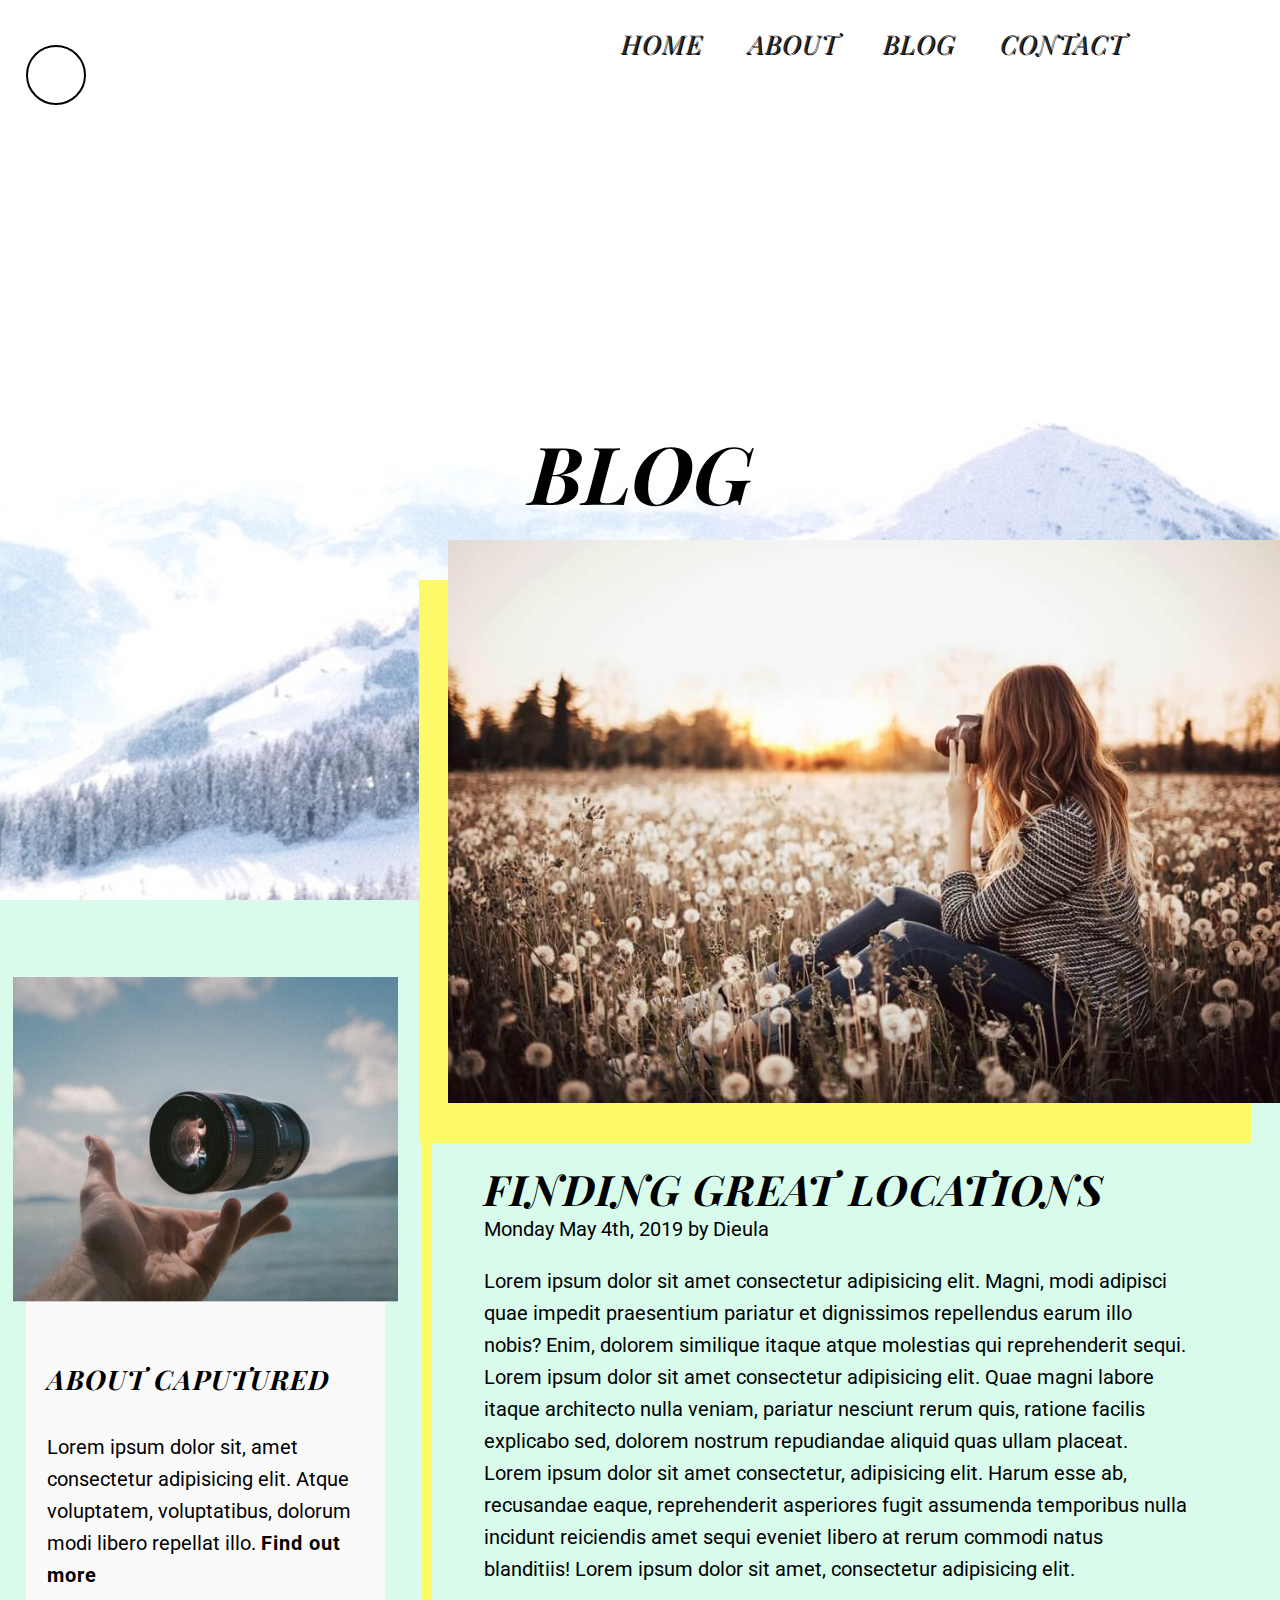
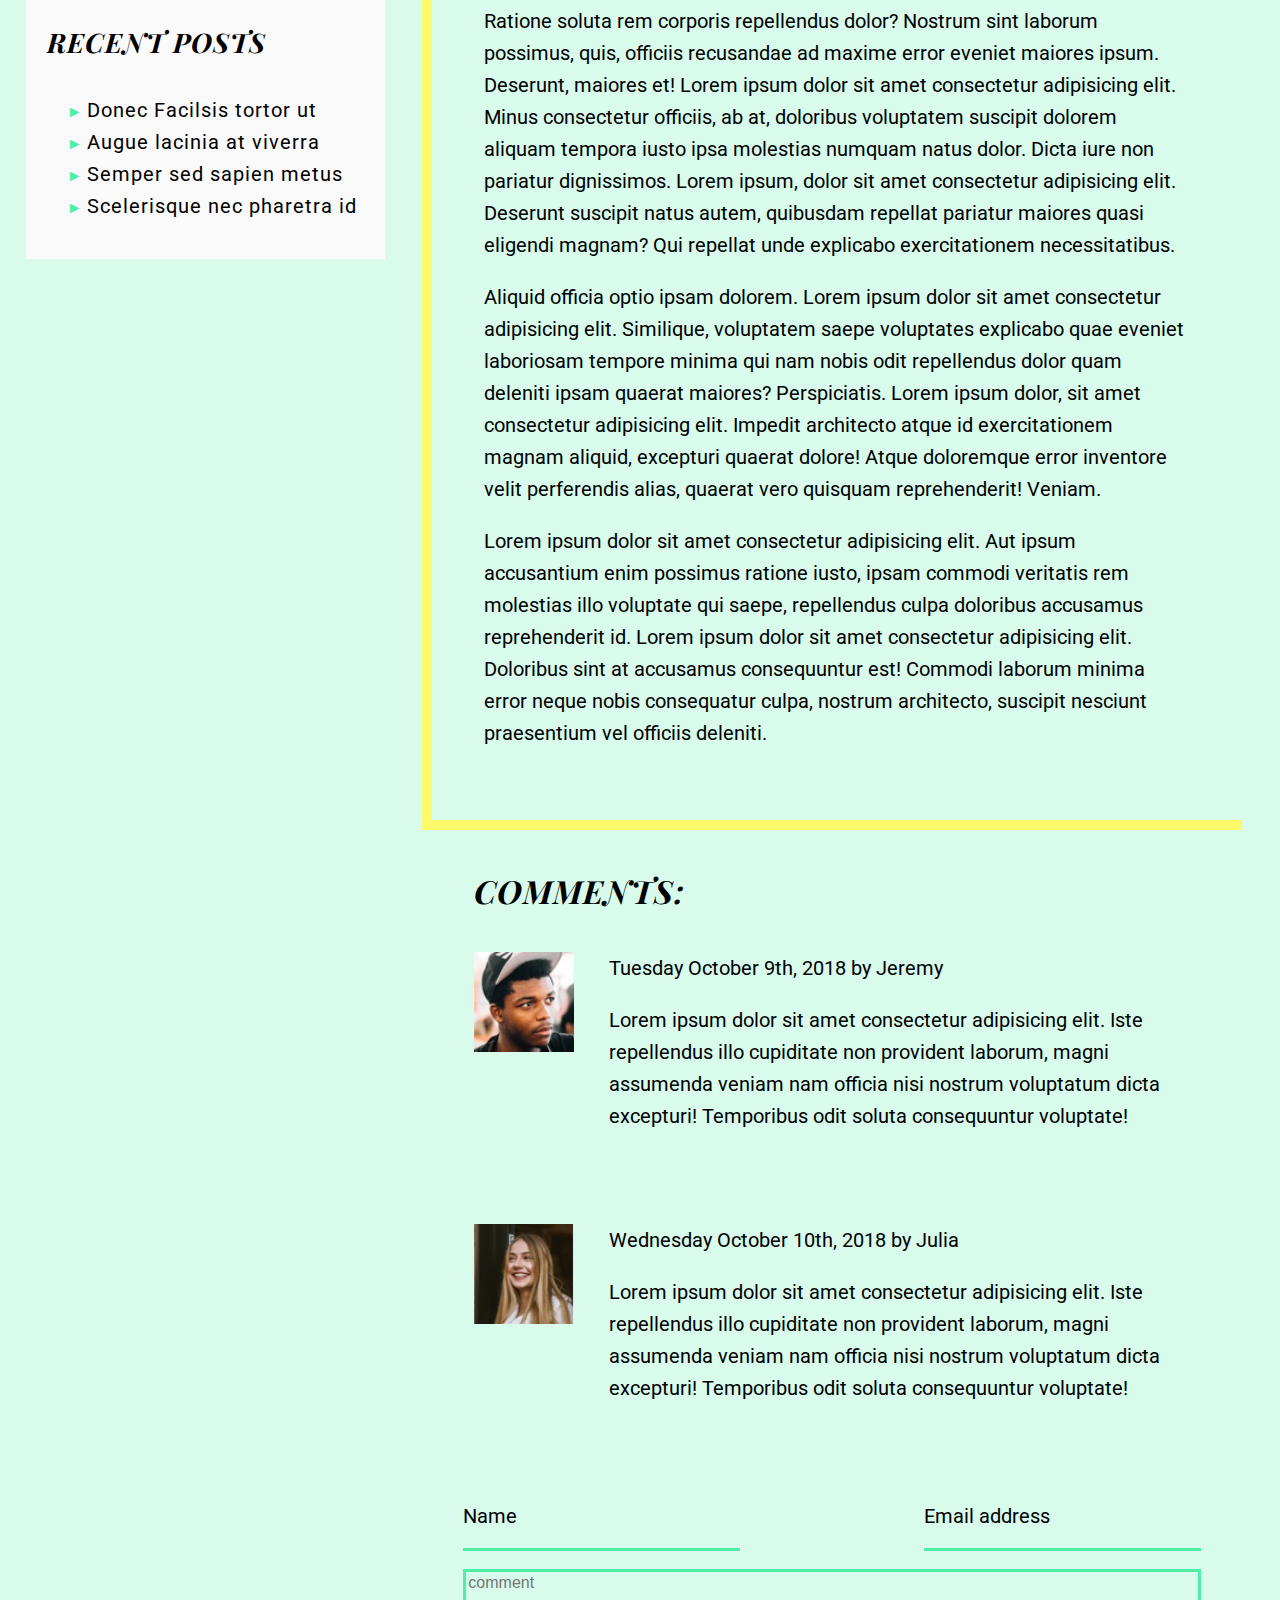
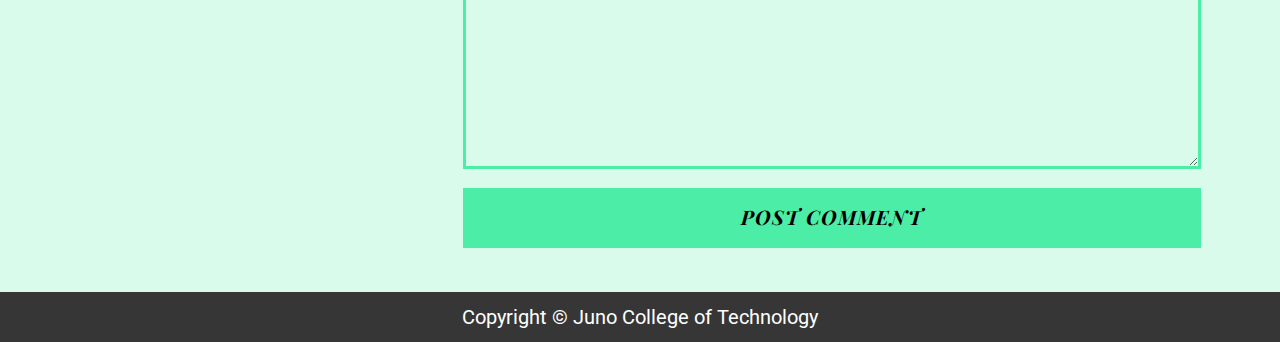
==== blog.html @ 948b1ef4 "inital" ====
<!DOCTYPE html>
<html lang="en">

<head>
    <meta charset="UTF-8">
    <meta name="viewport" content="width=device-width, initial-scale=1.0">
    <meta http-equiv="X-UA-Compatible" content="ie=edge">
    <title>Captured Blog</title>
    <link rel="preconnect" href="https://fonts.googleapis.com">
    <link rel="preconnect" href="https://fonts.gstatic.com" crossorigin>
    <link href="https://fonts.googleapis.com/css2?family=Playfair+Display:ital,wght@1,700&family=Roboto&display=swap" rel="stylesheet">
    <link rel="stylesheet" href="https://cdnjs.cloudflare.com/ajax/libs/font-awesome/4.7.0/css/font-awesome.min.css">
    <link rel="stylesheet" href="styles/style.css">

</head>
<body>
    <header>
        <div class = "blogBackground">
        <!--Start of Top of Site Section-->
            <div class="upperWebsite">          
                <nav id="headNav">
                    <!--Start of Site Nav Section-->
                    <ul class="main-menu">
                        <li><a href="index.html">Home</a></li>
                        <li><a href="about.html">About</a></li>
                        <li><a href="blog.html">Blog</a></li>
                        <li><a href="contact.html">Contact</a></li>
                        <span><button class = "darkModeOn" id = "darkModeOn" onclick="caputuredBlog();"></button></span>
                    </ul>
                    
                    <div class="dropdown">
                        <a>MENU</a>
                        <div class="dropdown-content">
                            <ul class="dropdown-content">
                                <li><a href="blog.html">Blog</a></li>
                                <li><a href="index.html">Home</a></li>
                                <li><a href="about.html">About</a></li>
                                <li><a href="contact.html">Contact</a></li>
                            </ul>
                        </div>
                    </div>
                </nav>
                <!--End of Site Nav Section-->
            </div>
            <!--Site Home Title--><div class = "webpageHeadingContainer1" id = "webpageHeadingContainer1"><h2>Blog</h2></div>
            <!--Additionial Capture Blog Heading Image--><div class = "header-Image3"><img src="./assets/blog-post-image.jpg" alt="Girl sitting a field of dandiloins taking a picture at sunset"></div>   
        </div>
    </header>
    <main>
        <div class = "main-content-wrapper">
            <section class = "blog-content">
                <aside>
                    <div class = "aside-wrapper" id = "asideBlog">
                        <img src="./assets/side-blog-image.jpg" alt = "Camera lens being thrown up in a hand/bckground a large body of water is seen">
                        <div class = "sidemenu-class" id = "sideMenu">
                            <div class = "about-caputured">
                                <h4>About Caputured</h4>
                                <p>Lorem ipsum dolor sit, amet consectetur adipisicing elit. Atque voluptatem, voluptatibus, dolorum modi libero repellat illo. <a href=""><b>Find out more</b></a>
                                </p>
                            </div>
                            <div class = "recent-posts">
                                <h4>Recent Posts</h4> 
                                <ul>
                                    <li><a id = "recentPosts" href="">Donec Facilsis tortor ut</a></li>
                                    <li><a id = "recentPosts2" href="">Augue lacinia at viverra</a></li>
                                    <li><a id = "recentPosts3" href="">Semper sed sapien metus</a></li>
                                    <li><a id = "recentPosts4" href="">Scelerisque nec pharetra id</a></li>
                                </ul>
                            </div>
                        </div>
                    </div>
                </aside>
              
            </section>
            <section class = "main-blog-content">
                
                <div class = "main-blog-content-container">
                    <div class = "content-head-img"><img src="./assets/blog-post-image.jpg"></div>
                    <div class ="main-contenttitle">
                        <h3>Finding Great Locations</h3>
                        <p class = "datepostedauthor">
                            Monday May 4th, 2019 by Dieula
                        </p>
                    </div>
                    <p class = "blogpara">
                        <p>
                            Lorem ipsum dolor sit amet consectetur adipisicing elit. Magni, modi adipisci quae impedit praesentium pariatur et dignissimos repellendus earum illo nobis? Enim, dolorem similique itaque atque molestias qui reprehenderit sequi. Lorem ipsum dolor sit amet consectetur adipisicing elit. Quae magni labore itaque architecto nulla veniam, pariatur nesciunt rerum quis, ratione facilis explicabo sed, dolorem nostrum repudiandae aliquid quas ullam placeat. Lorem ipsum dolor sit amet consectetur, adipisicing elit. Harum esse ab, recusandae eaque, reprehenderit asperiores fugit assumenda temporibus nulla incidunt reiciendis amet sequi eveniet libero at rerum commodi natus blanditiis! Lorem ipsum dolor sit amet, consectetur adipisicing elit. 
                        </p>
                        
                        <p>
                            Ratione soluta rem corporis repellendus dolor? Nostrum sint laborum possimus, quis, officiis recusandae ad maxime error eveniet maiores ipsum. Deserunt, maiores et! Lorem ipsum dolor sit amet consectetur adipisicing elit. Minus consectetur officiis, ab at, doloribus voluptatem suscipit dolorem aliquam tempora iusto ipsa molestias numquam natus dolor. Dicta iure non pariatur dignissimos. Lorem ipsum, dolor sit amet consectetur adipisicing elit. Deserunt suscipit natus autem, quibusdam repellat pariatur maiores quasi eligendi magnam? Qui repellat unde explicabo exercitationem necessitatibus. 
                        </p>
                        
                        <p>
                            Aliquid officia optio ipsam dolorem. Lorem ipsum dolor sit amet consectetur adipisicing elit. Similique, voluptatem saepe voluptates explicabo quae eveniet laboriosam tempore minima qui nam nobis odit repellendus dolor quam deleniti ipsam quaerat maiores? Perspiciatis. Lorem ipsum dolor, sit amet consectetur adipisicing elit. Impedit architecto atque id exercitationem magnam aliquid, excepturi quaerat dolore! Atque doloremque error inventore velit perferendis alias, quaerat vero quisquam reprehenderit! Veniam. 
                        </p>
                       
                        <p>
                            Lorem ipsum dolor sit amet consectetur adipisicing elit. Aut ipsum accusantium enim possimus ratione iusto, ipsam commodi veritatis rem molestias illo voluptate qui saepe, repellendus culpa doloribus accusamus reprehenderit id. Lorem ipsum dolor sit amet consectetur adipisicing elit. Doloribus sint at accusamus consequuntur est! Commodi laborum minima error neque nobis consequatur culpa, nostrum architecto, suscipit nesciunt praesentium vel officiis deleniti.
                        </p> 
                    </p>
                </div>
                <div class = "comments">
                    <div class = "main-comments-content-container">
                        <h4>comments:</h4>
                        <div class = "comment1">
                            <img src="./assets/comment-1.jpg" alt="Close up shot of a man's face">
                            <div class = "UserComments">
                                <p class = "date">Tuesday October 9th, 2018 by Jeremy</p>
                                <p class = "Usercomment">Lorem ipsum dolor sit amet consectetur adipisicing elit. Iste repellendus illo cupiditate non provident laborum, magni assumenda veniam nam officia nisi nostrum voluptatum dicta excepturi! Temporibus odit soluta consequuntur voluptate!</p>
                            </div>
                        </div>
                        <div class = "comment1">
                            <img src="./assets/comment-2.jpg" alt="Close up shot of a woman's face">
                            <div class = "UserComments">
                                <p class = "date">Wednesday October 10th, 2018 by Julia</p>
                                <p class = "Usercomment">Lorem ipsum dolor sit amet consectetur adipisicing elit. Iste repellendus illo cupiditate non provident laborum, magni assumenda veniam nam officia nisi nostrum voluptatum dicta excepturi! Temporibus odit soluta consequuntur voluptate!</p>
                            </div>  
                        </div>
                    </div>
                </div>
                <form id = "blogPostForm">
                    <div class = "topform">
                        <div class = "formname">
                            <label for="name">Name</label>
                            <input type="text" id="name" name="name" placeholder="">
                        </div>
                        <div class = "formemail">
                            <label for="email">Email address</label>
                            <input type="text" id="email" name="email" placeholder="">
                        </div>
                    </div>
                    <div class = "formcomment">
                        <label for="comment"></label>
                        <textarea id="comment" name="subject" placeholder="comment" style="height:200px"></textarea>
                    </div>
                    <div class = "postcomment">
                        <input type="submit" id = "submit" value="Post Comment">
                    </div>   
                </form>
            </section>   
        </div>
    </main>
    <footer>
        <div class = "credits">
            <p class = "creditsp">Copyright &copy; Juno College of Technology</p>
        </div>
    </footer>
<script src="https://ajax.googleapis.com/ajax/libs/jquery/3.6.0/jquery.min.js"></script>
<script src="appScript.js"></script>
</body>

</html>
---- styles/style.css ----
@charset "UTF-8";
/*Setup CSS - Normalize Begins*/
html {
  line-height: 1.15;
  -ms-text-size-adjust: 100%;
  -webkit-text-size-adjust: 100%;
}

body {
  margin: 0;
}

article,
aside,
footer,
header,
nav,
section {
  display: block;
}

h1 {
  font-size: 2em;
  margin: 0.67em 0;
}

figcaption,
figure,
main {
  display: block;
}

figure {
  margin: 1em 40px;
}

hr {
  -webkit-box-sizing: content-box;
          box-sizing: content-box;
  height: 0;
  overflow: visible;
}

pre {
  font-family: monospace, monospace;
  font-size: 1em;
}

a {
  background-color: transparent;
  -webkit-text-decoration-skip: objects;
}

abbr[title] {
  border-bottom: none;
  text-decoration: underline;
  -webkit-text-decoration: underline dotted;
          text-decoration: underline dotted;
}

b,
strong {
  font-weight: inherit;
}

b,
strong {
  font-weight: bolder;
}

code,
kbd,
samp {
  font-family: monospace, monospace;
  font-size: 1em;
}

dfn {
  font-style: italic;
}

mark {
  background-color: #ff0;
  color: #000;
}

small {
  font-size: 80%;
}

sub,
sup {
  font-size: 75%;
  line-height: 0;
  position: relative;
  vertical-align: baseline;
}

sub {
  bottom: -0.25em;
}

sup {
  top: -0.5em;
}

audio,
video {
  display: inline-block;
}

audio:not([controls]) {
  display: none;
  height: 0;
}

img {
  border-style: none;
}

svg:not(:root) {
  overflow: hidden;
}

button,
input,
optgroup,
select,
textarea {
  font-family: sans-serif;
  font-size: 100%;
  line-height: 1.15;
  margin: 0;
}

button,
input {
  overflow: visible;
}

button,
select {
  text-transform: none;
}

button,
html [type=button],
[type=reset],
[type=submit] {
  -webkit-appearance: button;
}

button::-moz-focus-inner,
[type=button]::-moz-focus-inner,
[type=reset]::-moz-focus-inner,
[type=submit]::-moz-focus-inner {
  border-style: none;
  padding: 0;
}

button:-moz-focusring,
[type=button]:-moz-focusring,
[type=reset]:-moz-focusring,
[type=submit]:-moz-focusring {
  outline: 1px dotted ButtonText;
}

fieldset {
  padding: 0.35em 0.75em 0.625em;
}

legend {
  -webkit-box-sizing: border-box;
          box-sizing: border-box;
  color: inherit;
  display: table;
  max-width: 100%;
  padding: 0;
  white-space: normal;
}

progress {
  display: inline-block;
  vertical-align: baseline;
}

textarea {
  overflow: auto;
}

[type=checkbox],
[type=radio] {
  -webkit-box-sizing: border-box;
          box-sizing: border-box;
  padding: 0;
}

[type=number]::-webkit-inner-spin-button,
[type=number]::-webkit-outer-spin-button {
  height: auto;
}

[type=search] {
  -webkit-appearance: textfield;
  outline-offset: -2px;
}

[type=search]::-webkit-search-cancel-button,
[type=search]::-webkit-search-decoration {
  -webkit-appearance: none;
}

::-webkit-file-upload-button {
  -webkit-appearance: button;
  font: inherit;
}

details,
menu {
  display: block;
}

summary {
  display: list-item;
}

canvas {
  display: inline-block;
}

template {
  display: none;
}

[hidden] {
  display: none;
}

.clearfix:after {
  visibility: hidden;
  display: block;
  font-size: 0;
  content: "";
  clear: both;
  height: 0;
}

html {
  -webkit-box-sizing: border-box;
  box-sizing: border-box;
}

*,
*:before,
*:after {
  -webkit-box-sizing: inherit;
          box-sizing: inherit;
}

.sr-only {
  position: absolute;
  width: 1px;
  height: 1px;
  margin: -1px;
  border: 0;
  padding: 0;
  white-space: nowrap;
  -webkit-clip-path: inset(100%);
          clip-path: inset(100%);
  clip: rect(0 0 0 0);
  overflow: hidden;
}

/*Setup CSS - Normalize Ends*/
/*Style Guide Content Measurements Begin */
html,
body {
  max-width: 100%;
  overflow-x: hidden;
  color: black;
  background-color: #d8fbec;
  display: -webkit-box;
  display: -ms-flexbox;
  display: flex;
  -webkit-box-orient: vertical;
  -webkit-box-direction: normal;
      -ms-flex-direction: column;
          flex-direction: column;
  -webkit-box-align: center;
      -ms-flex-align: center;
          align-items: center;
  position: relative;
}

h1 {
  font-family: Playfair Display, Arial, Helvetica, sans-serif;
  font-size: 138px;
  font-weight: bold;
  font-style: italic;
  text-transform: uppercase;
  z-index: 999;
}

h2 {
  font-family: Playfair Display, Arial, Helvetica, sans-serif;
  font-size: 80px;
  line-height: 92px;
  font-weight: bold;
  font-style: italic;
  text-transform: uppercase;
  z-index: 900;
}

h3 {
  font-family: Playfair Display, Arial, Helvetica, sans-serif;
  font-size: 42px;
  letter-spacing: 1px;
  font-weight: bold;
  font-style: italic;
  text-transform: uppercase;
}

h4 {
  font-family: Playfair Display, Arial, Helvetica, sans-serif;
  font-size: 32px;
  font-weight: bold;
  font-style: italic;
  text-transform: uppercase;
  letter-spacing: 1px;
}

p {
  font-family: Roboto, Arial, Helvetica, sans-serif;
  font-size: 20px;
  line-height: 32px;
}

h4:hover,
h3:hover {
  color: whitesmoke;
}

button {
  font-family: Playfair Display, Arial, Helvetica, sans-serif;
  font-size: 20px;
  background-color: #4ceea7;
  letter-spacing: 1px;
  line-height: 29px;
  cursor: pointer;
  -ms-flex-line-pack: center;
      align-content: center;
  border: none;
  font-weight: bold;
  font-style: italic;
  text-transform: uppercase;
}

button:hover {
  background-color: gold;
  -webkit-transform: scale(1.15);
          transform: scale(1.15);
  border: solid black 5px;
  -webkit-transition: all 0.3s ease;
  transition: all 0.3s ease;
  height: 65px;
}

.findOutMoreButton {
  width: 250px;
  height: 60px;
  margin-top: 2%;
}

.readMoreButton {
  width: 200px;
  height: 60px;
  margin-top: 2%;
}

a {
  font-family: Playfair Display;
  font-size: 20px;
  text-decoration: none;
  color: #2c2c2c;
}

.credits {
  background-color: #363636;
  -webkit-box-pack: center;
      -ms-flex-pack: center;
          justify-content: center;
  -webkit-box-align: center;
      -ms-flex-align: center;
          align-items: center;
  font-family: Arial, Helvetica, sans-serif;
  width: 100%;
  height: 50px;
  margin-top: 5%;
  display: -webkit-box;
  display: -ms-flexbox;
  display: flex;
}

.creditsp {
  color: white;
  margin: 0;
}

.webpageHeadingContainer {
  width: 100%;
  display: -webkit-box;
  display: -ms-flexbox;
  display: flex;
  -webkit-box-pack: center;
      -ms-flex-pack: center;
          justify-content: center;
  margin-top: 52vh;
}

.webpageHeadingContainer1 {
  width: 100%;
  display: -webkit-box;
  display: -ms-flexbox;
  display: flex;
  -webkit-box-pack: center;
      -ms-flex-pack: center;
          justify-content: center;
  position: absolute;
  top: 40%;
}

footer {
  width: 100%;
  position: absolute;
  bottom: 0;
}

.main {
  overflow-y: hidden;
  overflow-x: hidden;
}

/*Style Guide Content Measurements End */
.upperWebsite {
  width: 100%;
  display: -webkit-box;
  display: -ms-flexbox;
  display: flex;
  -webkit-box-pack: end;
      -ms-flex-pack: end;
          justify-content: flex-end;
}

nav {
  margin-top: 1%;
  width: 50%;
  margin-right: 5%;
}

#headNav ul {
  list-style-type: none;
  -webkit-box-pack: space-evenly;
      -ms-flex-pack: space-evenly;
          justify-content: space-evenly;
  -webkit-box-orient: horizontal;
  -webkit-box-direction: normal;
      -ms-flex-direction: row;
          flex-direction: row;
  display: -webkit-box;
  display: -ms-flexbox;
  display: flex;
  padding: 0 0;
}

#headNav li a {
  letter-spacing: 1px;
  text-decoration: none;
  text-transform: uppercase;
  text-shadow: black 1px 1px;
  font-style: italic;
  font-size: 26px;
  -webkit-transition: all 0.15s ease-in-out;
  transition: all 0.15s ease-in-out;
}

#headNav li a:hover {
  color: gray;
}

.dropdown {
  display: none;
}

.dropdown-content {
  visibility: hidden;
  position: absolute;
  display: -webkit-box;
  display: -ms-flexbox;
  display: flex;
  -webkit-box-orient: vertical;
  -webkit-box-direction: normal;
      -ms-flex-direction: column;
          flex-direction: column;
  height: 20vh;
  right: 0;
  width: 20vw;
  top: 2vh;
}

.dropdown ul li {
  display: -webkit-box;
  display: -ms-flexbox;
  display: flex;
  -webkit-box-pack: end;
      -ms-flex-pack: end;
          justify-content: flex-end;
}

@media only screen and (max-width: 900px) {
  #headNav .main-menu {
    display: none;
  }

  #headNav {
    -webkit-box-pack: center;
        -ms-flex-pack: center;
            justify-content: center;
    -ms-flex-line-pack: center;
        align-content: center;
    text-align: center;
    width: -webkit-fit-content;
    width: -moz-fit-content;
    width: fit-content;
    width: moz-fit-content;
    height: 100%;
    position: relative;
    padding-top: 0;
  }

  #headNav a {
    font-size: 32px;
    font-family: Playfair Display;
    display: -webkit-box;
    display: -ms-flexbox;
    display: flex;
    -ms-flex-item-align: center;
        align-self: center;
    -ms-flex-line-pack: center;
        align-content: center;
    margin-right: 5%;
  }

  .dropdown {
    display: inline-block;
    -webkit-box-pack: end;
        -ms-flex-pack: end;
            justify-content: flex-end;
    cursor: pointer;
  }

  .dropdown ul {
    visibility: hidden;
    display: -webkit-box;
    display: -ms-flexbox;
    display: flex;
    -webkit-box-orient: vertical;
    -webkit-box-direction: normal;
        -ms-flex-direction: column;
            flex-direction: column;
  }

  #headNav ul {
    visibility: hidden;
    display: -webkit-box;
    display: -ms-flexbox;
    display: flex;
    -webkit-box-orient: vertical;
    -webkit-box-direction: normal;
        -ms-flex-direction: column;
            flex-direction: column;
  }

  #headNav:hover .dropdown-content {
    display: -webkit-box;
    display: -ms-flexbox;
    display: flex;
    visibility: visible;
    -webkit-box-orient: vertical;
    -webkit-box-direction: normal;
        -ms-flex-direction: column;
            flex-direction: column;
    cursor: pointer;
  }
}
header {
  height: 100vh;
  width: 100vw;
  position: relative;
}

.homeBackground {
  width: 100%;
  height: 100%;
  background-image: url("../assets/header-image.jpg");
  background-position: center;
  background-repeat: no-repeat;
  background-size: cover;
  -webkit-background-size: cover;
  -moz-background-size: cover;
  -o-background-size: cover;
  position: absolute;
  left: 0;
  right: 0;
  top: 0;
  bottom: 0;
}

.blogBackground {
  width: 100%;
  height: 100%;
  background-image: url("../assets/blog-header.jpg");
  background-position: center;
  background-repeat: no-repeat;
  background-size: cover;
  -webkit-background-size: cover;
  -moz-background-size: cover;
  -o-background-size: cover;
  position: absolute;
  left: 0;
  right: 0;
  top: 0;
  bottom: 0;
}

.contactBackground {
  width: 100%;
  height: 100%;
  background-image: url("../assets/contact-header.jpg");
  background-position: center;
  background-repeat: no-repeat;
  background-size: cover;
  -webkit-background-size: cover;
  -moz-background-size: cover;
  -o-background-size: cover;
  position: absolute;
  left: 0;
  right: 0;
  top: 0;
  bottom: 0;
}

.header-Image2 img {
  position: absolute;
  bottom: -20%;
  z-index: 10;
  right: 0;
  width: 47vw;
  border-left: solid #fdfa69 50px;
  border-top: solid #fdfa69 60px;
  border-bottom: solid #fdfa69 60px;
}

.header-Image3 img {
  position: absolute;
  bottom: -35%;
  z-index: 10;
  right: 0;
  width: 55%;
  top: 60%;
  -webkit-box-shadow: -40px 50px 0px 0px #fdfa69;
          box-shadow: -40px 50px 0px 0px #fdfa69;
}

.whatIsCaptured {
  height: 120%;
  padding-top: 10%;
  padding-bottom: 10%;
  width: 100vw;
  display: -webkit-box;
  display: -ms-flexbox;
  display: flex;
  -webkit-box-align: center;
      -ms-flex-align: center;
          align-items: center;
  -webkit-box-pack: center;
      -ms-flex-pack: center;
          justify-content: center;
}

.centeringWrapper {
  display: -webkit-box;
  display: -ms-flexbox;
  display: flex;
  -webkit-box-align: center;
      -ms-flex-align: center;
          align-items: center;
  -webkit-box-pack: center;
      -ms-flex-pack: center;
          justify-content: center;
  -webkit-box-orient: vertical;
  -webkit-box-direction: normal;
      -ms-flex-direction: column;
          flex-direction: column;
  margin-left: 20%;
  margin-right: 20%;
}

.quadContent {
  width: 100vw;
  height: 120vh;
}

.quadContentContainer {
  width: 100%;
  height: 100%;
  display: -webkit-box;
  display: -ms-flexbox;
  display: flex;
  -webkit-box-orient: horizontal;
  -webkit-box-direction: normal;
      -ms-flex-direction: row;
          flex-direction: row;
  -ms-flex-wrap: wrap;
      flex-wrap: wrap;
  background-color: #fafafa;
}

.wordContent,
.wordContent2 {
  width: 50%;
  height: 50%;
  padding: 2.5% 7.5%;
  display: -webkit-box;
  display: -ms-flexbox;
  display: flex;
  -webkit-box-orient: vertical;
  -webkit-box-direction: normal;
      -ms-flex-direction: column;
          flex-direction: column;
  -ms-flex-line-pack: center;
      align-content: center;
}

.imageContent,
.imageContent2 {
  width: 50vw;
  height: 50%;
  padding: 2.5% 5%;
  position: relative;
}

.imageContent:nth-of-type(1) {
  padding: 0;
  margin-top: -2.5%;
}

.imageContent img,
.imageContent2 img {
  width: 85%;
  height: 100%;
  position: absolute;
}

.imageContent img:hover,
.imageContent2 img:hover {
  -webkit-transform: scale(1.1);
          transform: scale(1.1);
  border: solid black 5px;
  -webkit-transition: all 1s ease;
  transition: all 1s ease;
}

.imageContent img:nth-child(1) {
  -webkit-box-shadow: 50px 50px 0px 0px #fdfa69;
          box-shadow: 50px 50px 0px 0px #fdfa69;
}

.imageContent2 img:nth-child(1) {
  -webkit-box-shadow: -50px 50px 0px 0px #fdfa69;
          box-shadow: -50px 50px 0px 0px #fdfa69;
}

.wordContent2 h4:nth-child(1) {
  text-align: end;
}

.wordContent2 button:nth-child(3) {
  -ms-flex-item-align: end;
      align-self: flex-end;
}

.CapturedContactResources {
  width: 100%;
  height: 60%;
  padding-bottom: 5%;
}

.CapturedContactResourcesContainer {
  margin-left: 10%;
  margin-right: 10%;
  margin-top: 10%;
}

.CapturedContactResourcesContainer ul {
  display: -webkit-box;
  display: -ms-flexbox;
  display: flex;
  -webkit-box-orient: horizontal;
  -webkit-box-direction: normal;
      -ms-flex-direction: row;
          flex-direction: row;
  -ms-flex-wrap: wrap;
      flex-wrap: wrap;
  list-style: none;
  -webkit-box-pack: justify;
      -ms-flex-pack: justify;
          justify-content: space-between;
}

.CapturedContactResourcesContainer ul li {
  display: -webkit-box;
  display: -ms-flexbox;
  display: flex;
  -webkit-box-orient: horizontal;
  -webkit-box-direction: normal;
      -ms-flex-direction: row;
          flex-direction: row;
  -ms-flex-wrap: wrap;
      flex-wrap: wrap;
  list-style: none;
  width: 50%;
}

.contentContact {
  width: 80%;
  margin-left: 4%;
}
.contentContact h4 {
  margin-top: 2%;
  margin-bottom: 2%;
}

main {
  width: 100%;
  height: 100%;
}

.icons {
  border-radius: 50%;
  display: -webkit-inline-box;
  display: -ms-inline-flexbox;
  display: inline-flex;
  height: 65px;
  width: 65px;
  -webkit-box-pack: center;
      -ms-flex-pack: center;
          justify-content: center;
  -ms-flex-line-pack: center;
      align-content: center;
  text-align: center;
  position: relative;
  background-color: #4ceea7;
}
.icons i {
  position: absolute;
  top: 15px;
  font-size: 36px;
}

.cameraToolsImage {
  width: 100vw;
  height: 50vh;
}

.cameraToolsImageContainer {
  width: 100%;
  height: 100%;
}
.cameraToolsImageContainer img {
  width: 100%;
  height: 100%;
}

.monthlyProfile {
  display: -webkit-box;
  display: -ms-flexbox;
  display: flex;
  -webkit-box-orient: horizontal;
  -webkit-box-direction: normal;
      -ms-flex-direction: row;
          flex-direction: row;
  -ms-flex-pack: distribute;
      justify-content: space-around;
  height: 60%;
  padding: 5% 0;
  width: 100vw;
  -ms-flex-line-pack: center;
      align-content: center;
  -webkit-box-align: center;
      -ms-flex-align: center;
          align-items: center;
}

.monthlyProfileTextContainer {
  width: 50%;
}

.monthlyProfileImageContainer {
  width: 400px;
  height: 400px;
}
.monthlyProfileImageContainer img {
  width: 100%;
  height: 100%;
  -webkit-box-shadow: 50px 50px 0px 0px #fdfa69;
          box-shadow: 50px 50px 0px 0px #fdfa69;
}
.monthlyProfileImageContainer img:hover {
  -webkit-transform: scale(1.1);
          transform: scale(1.1);
  border: solid black 5px;
  -webkit-transition: all 1s ease;
  transition: all 1s ease;
}

.galleryCaputured {
  width: 4740px;
  height: 80%;
  padding: 10% 0;
  background-color: #fafafa;
  position: relative;
}

.galleryCaputuredImages {
  width: 100%;
  height: 100%;
  display: -webkit-box;
  display: -ms-flexbox;
  display: flex;
  -ms-flex-pack: distribute;
      justify-content: space-around;
  -webkit-box-orient: horizontal;
  -webkit-box-direction: normal;
      -ms-flex-direction: row;
          flex-direction: row;
  -ms-flex-wrap: nowrap;
      flex-wrap: nowrap;
  -ms-flex-line-pack: center;
      align-content: center;
  -webkit-box-align: center;
      -ms-flex-align: center;
          align-items: center;
  -webkit-animation: gallerymove 21s linear infinite;
  animation: gallerymove 21s linear infinite;
  -webkit-animation-iteration-count: 100;
          animation-iteration-count: 100;
}

.galleryImage {
  height: 550px;
  width: 550px;
}
.galleryImage img {
  width: 100%;
  height: 100%;
  cursor: pointer;
  -webkit-transition: all 1s ease;
  transition: all 1s ease;
  -webkit-animation-iteration-count: 10;
          animation-iteration-count: 10;
}

@-webkit-keyframes gallerymove {
  0% {
    margin-left: 0px;
  }
  100% {
    margin-left: -2546px;
  }
}

@keyframes gallerymove {
  0% {
    margin-left: 0px;
  }
  100% {
    margin-left: -2546px;
  }
}
.galleryImage img:hover {
  -webkit-transform: scale(1.1);
          transform: scale(1.1);
  border: solid black 5px;
}

.galleryBottomBar {
  visibility: hidden;
  position: absolute;
  left: 3000px;
  width: 100%;
  display: none;
}

.blac {
  background-color: #2c2c2c;
  color: white;
}

.grey {
  background-color: #5a5a5a;
  color: white;
}

.darkModeOn {
  border-radius: 50%;
  background-color: white;
  border: solid black 2px;
  width: 60px;
  height: 60px;
  position: absolute;
  left: 2%;
  top: 5%;
}

.darkModeOn:hover {
  background-color: black;
}

/*Style Guide Content Measurements Begin */
html,
body {
  max-width: 100%;
  overflow-x: hidden;
  color: black;
  background-color: #d8fbec;
  display: -webkit-box;
  display: -ms-flexbox;
  display: flex;
  -webkit-box-orient: vertical;
  -webkit-box-direction: normal;
      -ms-flex-direction: column;
          flex-direction: column;
  -webkit-box-align: center;
      -ms-flex-align: center;
          align-items: center;
  position: relative;
}

h1 {
  font-family: Playfair Display, Arial, Helvetica, sans-serif;
  font-size: 138px;
  font-weight: bold;
  font-style: italic;
  text-transform: uppercase;
  z-index: 999;
}

h2 {
  font-family: Playfair Display, Arial, Helvetica, sans-serif;
  font-size: 80px;
  line-height: 92px;
  font-weight: bold;
  font-style: italic;
  text-transform: uppercase;
  z-index: 900;
}

h3 {
  font-family: Playfair Display, Arial, Helvetica, sans-serif;
  font-size: 42px;
  letter-spacing: 1px;
  font-weight: bold;
  font-style: italic;
  text-transform: uppercase;
}

h4 {
  font-family: Playfair Display, Arial, Helvetica, sans-serif;
  font-size: 32px;
  font-weight: bold;
  font-style: italic;
  text-transform: uppercase;
  letter-spacing: 1px;
}

p {
  font-family: Roboto, Arial, Helvetica, sans-serif;
  font-size: 20px;
  line-height: 32px;
}

h4:hover,
h3:hover {
  color: whitesmoke;
}

button {
  font-family: Playfair Display, Arial, Helvetica, sans-serif;
  font-size: 20px;
  background-color: #4ceea7;
  letter-spacing: 1px;
  line-height: 29px;
  cursor: pointer;
  -ms-flex-line-pack: center;
      align-content: center;
  border: none;
  font-weight: bold;
  font-style: italic;
  text-transform: uppercase;
}

button:hover {
  background-color: gold;
  -webkit-transform: scale(1.15);
          transform: scale(1.15);
  border: solid black 5px;
  -webkit-transition: all 0.3s ease;
  transition: all 0.3s ease;
  height: 65px;
}

.findOutMoreButton {
  width: 250px;
  height: 60px;
  margin-top: 2%;
}

.readMoreButton {
  width: 200px;
  height: 60px;
  margin-top: 2%;
}

a {
  font-family: Playfair Display;
  font-size: 20px;
  text-decoration: none;
  color: #2c2c2c;
}

.credits {
  background-color: #363636;
  -webkit-box-pack: center;
      -ms-flex-pack: center;
          justify-content: center;
  -webkit-box-align: center;
      -ms-flex-align: center;
          align-items: center;
  font-family: Arial, Helvetica, sans-serif;
  width: 100%;
  height: 50px;
  margin-top: 5%;
  display: -webkit-box;
  display: -ms-flexbox;
  display: flex;
}

.creditsp {
  color: white;
  margin: 0;
}

.webpageHeadingContainer {
  width: 100%;
  display: -webkit-box;
  display: -ms-flexbox;
  display: flex;
  -webkit-box-pack: center;
      -ms-flex-pack: center;
          justify-content: center;
  margin-top: 52vh;
}

.webpageHeadingContainer1 {
  width: 100%;
  display: -webkit-box;
  display: -ms-flexbox;
  display: flex;
  -webkit-box-pack: center;
      -ms-flex-pack: center;
          justify-content: center;
  position: absolute;
  top: 40%;
}

footer {
  width: 100%;
  position: absolute;
  bottom: 0;
}

.main {
  overflow-y: hidden;
  overflow-x: hidden;
}

/*Style Guide Content Measurements End */
.main-content-wrapper {
  margin: 5%;
  display: -webkit-box;
  display: -ms-flexbox;
  display: flex;
  width: 100%;
  -webkit-box-pack: justify;
      -ms-flex-pack: justify;
          justify-content: space-between;
}

.blog-content {
  width: 45%;
  display: -webkit-box;
  display: -ms-flexbox;
  display: flex;
  -ms-flex-line-pack: center;
      align-content: center;
  -webkit-box-pack: center;
      -ms-flex-pack: center;
          justify-content: center;
}

.main-blog-content {
  width: 100%;
}

.main-blog-content-container {
  margin-left: 10%;
  margin-right: 10%;
  margin-top: 15%;
  border-left: solid #fdfa69 10px;
  border-bottom: solid #fdfa69 10px;
  padding: 5%;
  padding-top: 7.5%;
}

.main-contenttitle h3 {
  margin-bottom: 0%;
}

.datepostedauthor {
  margin: 0;
}

aside img {
  position: absolute;
  left: 0;
  width: 30%;
}

.sidemenu-class {
  background-color: #fafafa;
  width: 85%;
  padding: 5%;
  height: 105vh;
  display: -webkit-box;
  display: -ms-flexbox;
  display: flex;
  -webkit-box-pack: end;
      -ms-flex-pack: end;
          justify-content: flex-end;
  -webkit-box-orient: vertical;
  -webkit-box-direction: normal;
      -ms-flex-direction: column;
          flex-direction: column;
}
.sidemenu-class h3 {
  width: 100%;
  display: -webkit-box;
  display: -ms-flexbox;
  display: flex;
  -ms-flex-wrap: nowrap;
      flex-wrap: nowrap;
}
.sidemenu-class ul {
  list-style-type: none;
}
.sidemenu-class li::marker {
  color: #4ceea7;
  content: "► ";
}
.sidemenu-class a {
  font-family: Roboto;
  font-size: 20px;
  letter-spacing: 1px;
  text-decoration: none;
  color: black;
  line-height: 32px;
}

.main-comments-content-container {
  margin: 0 10%;
  padding: 0 5%;
}

.comment1 {
  display: -webkit-box;
  display: -ms-flexbox;
  display: flex;
  -webkit-box-orient: horizontal;
  -webkit-box-direction: normal;
      -ms-flex-direction: row;
          flex-direction: row;
  margin-bottom: 10%;
}

.comment1 img {
  margin-right: 5%;
  width: 100px;
  height: 100px;
}

.Usercomment,
.date,
p {
  margin-bottom: 1em;
}

.date {
  margin-top: 0;
}

#blogPostForm {
  width: 100%;
  display: -webkit-box;
  display: -ms-flexbox;
  display: flex;
  -webkit-box-orient: vertical;
  -webkit-box-direction: normal;
      -ms-flex-direction: column;
          flex-direction: column;
  -webkit-box-pack: space-evenly;
      -ms-flex-pack: space-evenly;
          justify-content: space-evenly;
  padding: 0 5%;
  margin-bottom: 2%;
}

input,
textarea {
  background-color: #d8fbec;
  border: solid #4ceea7 3px;
}

input {
  border-top: none;
  border-left: none;
  border-right: none;
}

label {
  font-size: 20px;
  font-family: Roboto;
}

.topform {
  display: -webkit-box;
  display: -ms-flexbox;
  display: flex;
  -webkit-box-orient: horizontal;
  -webkit-box-direction: normal;
      -ms-flex-direction: row;
          flex-direction: row;
}

.formemail,
.formname,
.formcomment,
.postcomment {
  display: -webkit-box;
  display: -ms-flexbox;
  display: flex;
  -webkit-box-orient: vertical;
  -webkit-box-direction: normal;
      -ms-flex-direction: column;
          flex-direction: column;
  margin: 1% 10%;
  height: 20%;
}

.formemail,
.formname {
  width: 50%;
}

#contactForm {
  width: 100%;
}
#contactForm input,
#contactForm textarea {
  background-color: #fafafa;
  margin-top: 3%;
}
#contactForm #submit {
  background-color: #4ceea7;
}

#submit {
  background-color: #4ceea7;
  letter-spacing: 1px;
  line-height: 29px;
  cursor: pointer;
  font-size: 20px;
  font-family: Playfair Display;
  -ms-flex-line-pack: center;
      align-content: center;
  height: 60px;
  font-weight: bold;
  font-style: italic;
  text-transform: uppercase;
}

.contact-Form-Content {
  background-color: #fafafa;
  width: 60%;
  padding: 2%;
  height: auto;
  -webkit-box-shadow: -50px 50px 0px 0px #fdfa69;
          box-shadow: -50px 50px 0px 0px #fdfa69;
}

.main-contact-content {
  margin: 0 10%;
}

.contact-Form-Content {
  position: absolute;
  top: 35%;
  left: 35%;
  -webkit-box-shadow: -50px 50px 0px 0px #fdfa69;
          box-shadow: -50px 50px 0px 0px #fdfa69;
}

#Aside-contact {
  width: 50%;
  height: 70vh;
  display: -webkit-box;
  display: -ms-flexbox;
  display: flex;
  -webkit-box-align: center;
      -ms-flex-align: center;
          align-items: center;
  position: absolute;
  left: 5%;
}

address {
  font-family: Roboto;
  font-style: normal;
  font-size: 20px;
  line-height: 32px;
}

.icon-Lists {
  display: -webkit-box;
  display: -ms-flexbox;
  display: flex;
  -webkit-box-orient: horizontal;
  -webkit-box-direction: normal;
      -ms-flex-direction: row;
          flex-direction: row;
}
.icon-Lists i {
  margin: 5%;
}

.content-head-img {
  position: absolute;
  left: 1000px;
  visibility: hidden;
}

.wrapper-Aside-Contact {
  height: 70vh;
  width: 100%;
  overflow-x: hidden;
}

@media only screen and (max-width: 1750px) {
  .monthlyProfileImageContainer img {
    -webkit-box-shadow: 40px 40px 0px 0px #fdfa69;
            box-shadow: 40px 40px 0px 0px #fdfa69;
  }

  .imageContent img:nth-child(1) {
    -webkit-box-shadow: 40px 40px 0px 0px #fdfa69;
            box-shadow: 40px 40px 0px 0px #fdfa69;
  }

  .imageContent2 img:nth-child(1) {
    -webkit-box-shadow: -40px 40px 0px 0px #fdfa69;
            box-shadow: -40px 40px 0px 0px #fdfa69;
  }

  .quadContent {
    height: 130vh;
  }

  .imageContent,
.imageContent2 {
    height: 40%;
  }

  .wordContent2,
.imageContent2 {
    padding-top: 0%;
  }
}
@media only screen and (max-width: 1650px) {
  .monthlyProfileImageContainer img {
    -webkit-box-shadow: 30px 30px 0px 0px #fdfa69;
            box-shadow: 30px 30px 0px 0px #fdfa69;
  }

  .imageContent img:nth-child(1) {
    -webkit-box-shadow: 30px 30px 0px 0px #fdfa69;
            box-shadow: 30px 30px 0px 0px #fdfa69;
  }

  .imageContent2 img:nth-child(1) {
    -webkit-box-shadow: -30px 30px 0px 0px #fdfa69;
            box-shadow: -30px 30px 0px 0px #fdfa69;
  }

  .wordContent2 h4 {
    margin-top: 0;
  }
}
@media only screen and (max-width: 1450px) {
  .monthlyProfileImageContainer img {
    -webkit-box-shadow: 25px 25px 0px 0px #fdfa69;
            box-shadow: 25px 25px 0px 0px #fdfa69;
  }

  .imageContent img:nth-child(1) {
    -webkit-box-shadow: 25px 25px 0px 0px #fdfa69;
            box-shadow: 25px 25px 0px 0px #fdfa69;
  }

  .imageContent2 img:nth-child(1) {
    -webkit-box-shadow: -25px 25px 0px 0px #fdfa69;
            box-shadow: -25px 25px 0px 0px #fdfa69;
  }

  .header-Image2 img {
    bottom: -15%;
    right: -3%;
  }
}
@media only screen and (max-width: 1250px) {
  .monthlyProfileImageContainer img {
    -webkit-box-shadow: 20px 20px 0px 0px #fdfa69;
            box-shadow: 20px 20px 0px 0px #fdfa69;
  }

  .imageContent img:nth-child(1) {
    -webkit-box-shadow: 20px 20px 0px 0px #fdfa69;
            box-shadow: 20px 20px 0px 0px #fdfa69;
  }

  .imageContent2 img:nth-child(1) {
    -webkit-box-shadow: -20px 20px 0px 0px #fdfa69;
            box-shadow: -20px 20px 0px 0px #fdfa69;
  }

  .wordContent h4 {
    margin-top: 0;
  }

  .wordContent {
    padding-bottom: 1%;
  }

  .CapturedContactResourcesContainer {
    margin-left: 2.5%;
    margin-right: 5%;
    margin-top: 5%;
  }

  .homeBackground {
    background-position: unset;
    background-size: cover;
    height: 100%;
  }

  header {
    height: 70vh;
  }

  .header-Image2 img {
    bottom: -20%;
    right: -3%;
    width: 40vw;
    border-left: solid #fdfa69 40px;
    border-top: solid #fdfa69 45px;
    border-bottom: solid #fdfa69 45px;
  }

  .webpageHeadingContainer {
    margin-top: 25%;
  }
}
@media only screen and (max-width: 1190px) {
  h1 {
    font-size: 100px;
  }

  .webpageHeadingContainer {
    margin-top: 30%;
  }
}
@media only screen and (max-width: 1100px) {
  .monthlyProfileImageContainer img {
    -webkit-box-shadow: 10px 10px 0px 0px #fdfa69;
            box-shadow: 10px 10px 0px 0px #fdfa69;
  }

  .imageContent img:nth-child(1) {
    -webkit-box-shadow: 10px 10px 0px 0px #fdfa69;
            box-shadow: 10px 10px 0px 0px #fdfa69;
  }

  .imageContent2 img:nth-child(1) {
    -webkit-box-shadow: -10px 10px 0px 0px #fdfa69;
            box-shadow: -10px 10px 0px 0px #fdfa69;
  }

  .wordContent {
    padding-bottom: 1%;
  }
}
@media only screen and (max-width: 1085px) {
  .monthlyProfileImageContainer img {
    -webkit-box-shadow: 10px 10px 0px 0px #fdfa69;
            box-shadow: 10px 10px 0px 0px #fdfa69;
  }

  .imageContent img:nth-child(1) {
    -webkit-box-shadow: 10px 10px 0px 0px #fdfa69;
            box-shadow: 10px 10px 0px 0px #fdfa69;
  }

  .imageContent2 img:nth-child(1) {
    -webkit-box-shadow: -10px 10px 0px 0px #fdfa69;
            box-shadow: -10px 10px 0px 0px #fdfa69;
  }

  .webpageHeadingContainer {
    margin-top: 35%;
  }

  .wordContent,
.wordContent2 {
    width: 100%;
  }

  .imageContent,
.imageContent2 {
    width: 100%;
    height: 600px;
    padding: 2.5% 5%;
    margin-top: 2%;
    margin-bottom: 5%;
  }

  .quadContent {
    height: 100%;
  }

  .wordContent2 h4:nth-child(1),
.wordContent h4:nth-child(1) {
    text-align: left;
    margin-top: 3%;
    margin-bottom: 1%;
  }

  .wordContent2 {
    -webkit-box-ordinal-group: 5;
        -ms-flex-order: 4;
            order: 4;
  }

  .wordContent2 button:nth-child(3) {
    -ms-flex-item-align: start;
        align-self: flex-start;
  }

  .imageContent:nth-of-type(1) {
    padding: 2.5% 5%;
    margin-top: 3%;
  }
}
@media only screen and (max-width: 1000px) {
  .monthlyProfileImageContainer img {
    -webkit-box-shadow: 0px 0px 0px 0px #fdfa69;
            box-shadow: 0px 0px 0px 0px #fdfa69;
  }

  .imageContent img:nth-child(1) {
    -webkit-box-shadow: 0px 0px 0px 0px #fdfa69;
            box-shadow: 0px 0px 0px 0px #fdfa69;
  }

  .imageContent2 img:nth-child(1) {
    -webkit-box-shadow: 0px 0px 0px 0px #fdfa69;
            box-shadow: 0px 0px 0px 0px #fdfa69;
  }

  .imageContent img,
.imageContent2 img {
    width: 90%;
  }

  .imageContent img:hover,
.imageContent2 img:hover {
    -webkit-transform: scale(1.05);
            transform: scale(1.05);
  }

  h1 {
    font-size: 90px;
  }

  .webpageHeadingContainer {
    margin-top: 39%;
  }

  nav {
    width: -webkit-fit-content;
    width: -moz-fit-content;
    width: fit-content;
    width: moz-fit-content;
  }

  #headNav ul {
    -webkit-box-pack: justify;
        -ms-flex-pack: justify;
            justify-content: space-between;
  }
}
@media only screen and (max-width: 925px) {
  .CapturedContactResourcesContainer ul li {
    width: 100%;
  }

  .imageContent,
.imageContent2 {
    height: 400px;
  }

  .header-Image2 img {
    display: hidden;
    right: -3000%;
  }

  h3 {
    -ms-flex-item-align: start;
        align-self: flex-start;
    font-size: 30px;
  }

  .main-contenttitle h3 {
    font-size: 42px;
  }

  .centeringWrapper {
    margin-left: 10%;
    margin-right: 10%;
  }

  .centeringWrapper button {
    -ms-flex-item-align: start;
        align-self: flex-start;
  }

  .cameraToolsImage {
    height: 35vh;
  }
}
@media only screen and (max-width: 925px) {
  .monthlyProfile {
    display: -webkit-box;
    display: -ms-flexbox;
    display: flex;
    -webkit-box-orient: vertical;
    -webkit-box-direction: normal;
        -ms-flex-direction: column;
            flex-direction: column;
  }

  .monthlyProfileTextContainer {
    width: 90%;
  }

  .homeBackground {
    background-position: center;
    background-size: cover;
    height: 100%;
  }

  header {
    height: 50vh;
    position: relative;
  }

  body::-webkit-scrollbar {
    display: none;
  }

  html {
    scrollbar-width: none;
  }

  h1 {
    position: absolute;
    top: 55%;
  }
}
@media only screen and (max-width: 545px) {
  .imageContent,
.imageContent2 {
    height: 300px;
  }

  h3 {
    -ms-flex-item-align: center;
        align-self: center;
    text-align: center;
  }

  .main-contenttitle h3 {
    font-size: 26px;
  }

  .comment1 img {
    height: 75px;
    width: 75px;
  }
}
@media only screen and (max-width: 500px) {
  h1 {
    font-size: 68px;
    top: 60%;
  }

  .homeBackground {
    background-position: unset;
    background-size: contain;
  }

  header {
    background-color: whitesmoke;
  }

  .icons {
    height: 45px;
    width: 45px;
  }

  .icons i {
    font-size: 18px;
  }
}
@media only screen and (max-width: 420px) {
  h1 {
    top: 40%;
  }

  .imageContent,
.imageContent2 {
    height: 250px;
  }
}
.black {
  display: -webkit-box;
  display: -ms-flexbox;
  display: flex;
  -webkit-box-orient: vertical;
  -webkit-box-direction: normal;
      -ms-flex-direction: column;
          flex-direction: column;
}

@media only screen and (max-width: 1900px) {
  .sidemenu-class h4 {
    margin-top: 5%;
  }
}
@media only screen and (max-width: 1800px) {
  .header-Image3 img {
    -webkit-box-shadow: -35px 50px 0px 0px #fdfa69;
            box-shadow: -35px 50px 0px 0px #fdfa69;
  }
}
@media only screen and (max-width: 1600px) {
  .header-Image3 img {
    -webkit-box-shadow: -33px 45px 0px 0px #fdfa69;
            box-shadow: -33px 45px 0px 0px #fdfa69;
  }

  .main-blog-content-container {
    margin-top: 15%;
    padding-top: 0.5%;
  }

  .contact-Form-Content {
    -webkit-box-shadow: -45px 45px 0px 0px #fdfa69;
            box-shadow: -45px 45px 0px 0px #fdfa69;
  }
}
@media only screen and (max-width: 1500px) {
  .header-Image3 img {
    -webkit-box-shadow: -31px 40px 0px 0px #fdfa69;
            box-shadow: -31px 40px 0px 0px #fdfa69;
    width: 65%;
  }

  .sidemenu-class {
    height: 98vh;
  }

  .main-blog-content-container {
    margin-top: 20%;
    padding-top: 0.5%;
  }

  .blog-content {
    position: absolute;
    width: 35%;
    left: 1%;
    padding: 1%;
  }

  .main-blog-content {
    width: 80%;
    margin-left: 20%;
  }

  aside img {
    width: 86%;
  }
}
@media only screen and (max-width: 1350px) {
  .header-Image3 img {
    -webkit-box-shadow: -29px 40px 0px 0px #fdfa69;
            box-shadow: -29px 40px 0px 0px #fdfa69;
  }

  .main-blog-content-container {
    margin-top: 15%;
    padding-top: 0.5%;
  }

  .sidemenu-class h4 {
    font-size: 27px;
  }

  .contact-Form-Content {
    -webkit-box-shadow: -40px 40px 0px 0px #fdfa69;
            box-shadow: -40px 40px 0px 0px #fdfa69;
  }
}
@media only screen and (max-width: 1250px) {
  .header-Image3 img {
    -webkit-box-shadow: -29px 40px 0px 0px #fdfa69;
            box-shadow: -29px 40px 0px 0px #fdfa69;
    visibility: hidden;
    left: 3000px;
  }

  .content-head-img {
    position: static;
    visibility: visible;
    margin-bottom: 1%;
    width: 600px;
  }

  .content-head-img img {
    -webkit-box-shadow: -29px 35px 0px 0px #fdfa69;
            box-shadow: -29px 35px 0px 0px #fdfa69;
  }

  .main-blog-content-container {
    margin-top: 2%;
    padding-top: 0.5%;
    border-top: solid #fdfa69 10px;
  }

  .sidemenu-class {
    height: 90vh;
  }

  .wrapper-Aside-Contact {
    height: 70vh;
    width: 100%;
    overflow-x: hidden;
  }

  .contact-Form-Content {
    -webkit-box-shadow: -35px 35px 0px 0px #fdfa69;
            box-shadow: -35px 35px 0px 0px #fdfa69;
  }

  #Aside-contact {
    -webkit-box-align: start;
        -ms-flex-align: start;
            align-items: flex-start;
    padding-top: 5%;
    left: 1%;
  }
}
@media only screen and (max-width: 1150px) {
  .blog-content {
    position: absolute;
    visibility: hidden;
    left: 3000px;
  }

  .main-blog-content {
    width: 100%;
    margin-left: 0%;
    margin-right: 0%;
  }

  .main-blog-content-container {
    margin-left: 1%;
  }

  .main-content-wrapper {
    margin: 0;
  }

  .main-comments-content-container {
    margin: 0 5%;
  }

  #blogPostForm {
    padding: 0 0;
    padding-bottom: 8%;
  }

  #Aside-contact {
    left: 10%;
    width: 100%;
  }

  .contact-Form-Content {
    position: static;
    width: 100%;
    -webkit-box-shadow: -30px 30px 0px 0px #fdfa69;
            box-shadow: -30px 30px 0px 0px #fdfa69;
  }

  address {
    line-height: 50px;
  }

  .contactBackground h2 {
    font-size: 68px;
  }
}
@media only screen and (max-width: 800px) {
  .main-contenttitle h3 {
    font-size: 32px;
  }

  .main-contenttitle {
    margin-top: 10%;
  }

  .main-comments-content-container {
    margin: 0 1%;
  }

  .formemail,
.formname,
.formcomment,
.postcomment {
    margin: 1% 3%;
  }

  .content-head-img {
    position: absolute;
    visibility: hidden;
    margin-bottom: 1%;
    width: 600px;
  }

  .main-blog-content-container {
    margin-right: 1%;
    padding-right: 2%;
  }
}
.contact-Form-Content {
  -webkit-box-shadow: -20px 20px 0px 0px #fdfa69;
          box-shadow: -20px 20px 0px 0px #fdfa69;
}

@media only screen and (max-width: 545px) {
  .main-contenttitle h3 {
    font-size: 22px;
    text-align: left;
  }

  p {
    font-size: 14px;
  }

  .main-blog-content-container p {
    font-size: 16px;
  }

  .comment1 p {
    font-size: 16px;
  }

  .main-contact-content {
    margin: 0px 5%;
  }

  .contactBackground h2 {
    font-size: 55px;
  }

  .contact-Form-Content {
    -webkit-box-shadow: -10px 10px 0px 0px #fdfa69;
            box-shadow: -10px 10px 0px 0px #fdfa69;
  }
}
@media only screen and (max-width: 420px) {
  .main-contenttitle h3 {
    font-size: 20px;
  }

  .main-blog-content-container p {
    font-size: 14px;
  }

  .comment1 p {
    font-size: 12px;
  }

  #blogPostForm {
    padding-bottom: 20%;
  }

  .contact-Form-Content {
    -webkit-box-shadow: 0px 0px 0px 0px #fdfa69;
            box-shadow: 0px 0px 0px 0px #fdfa69;
  }
}
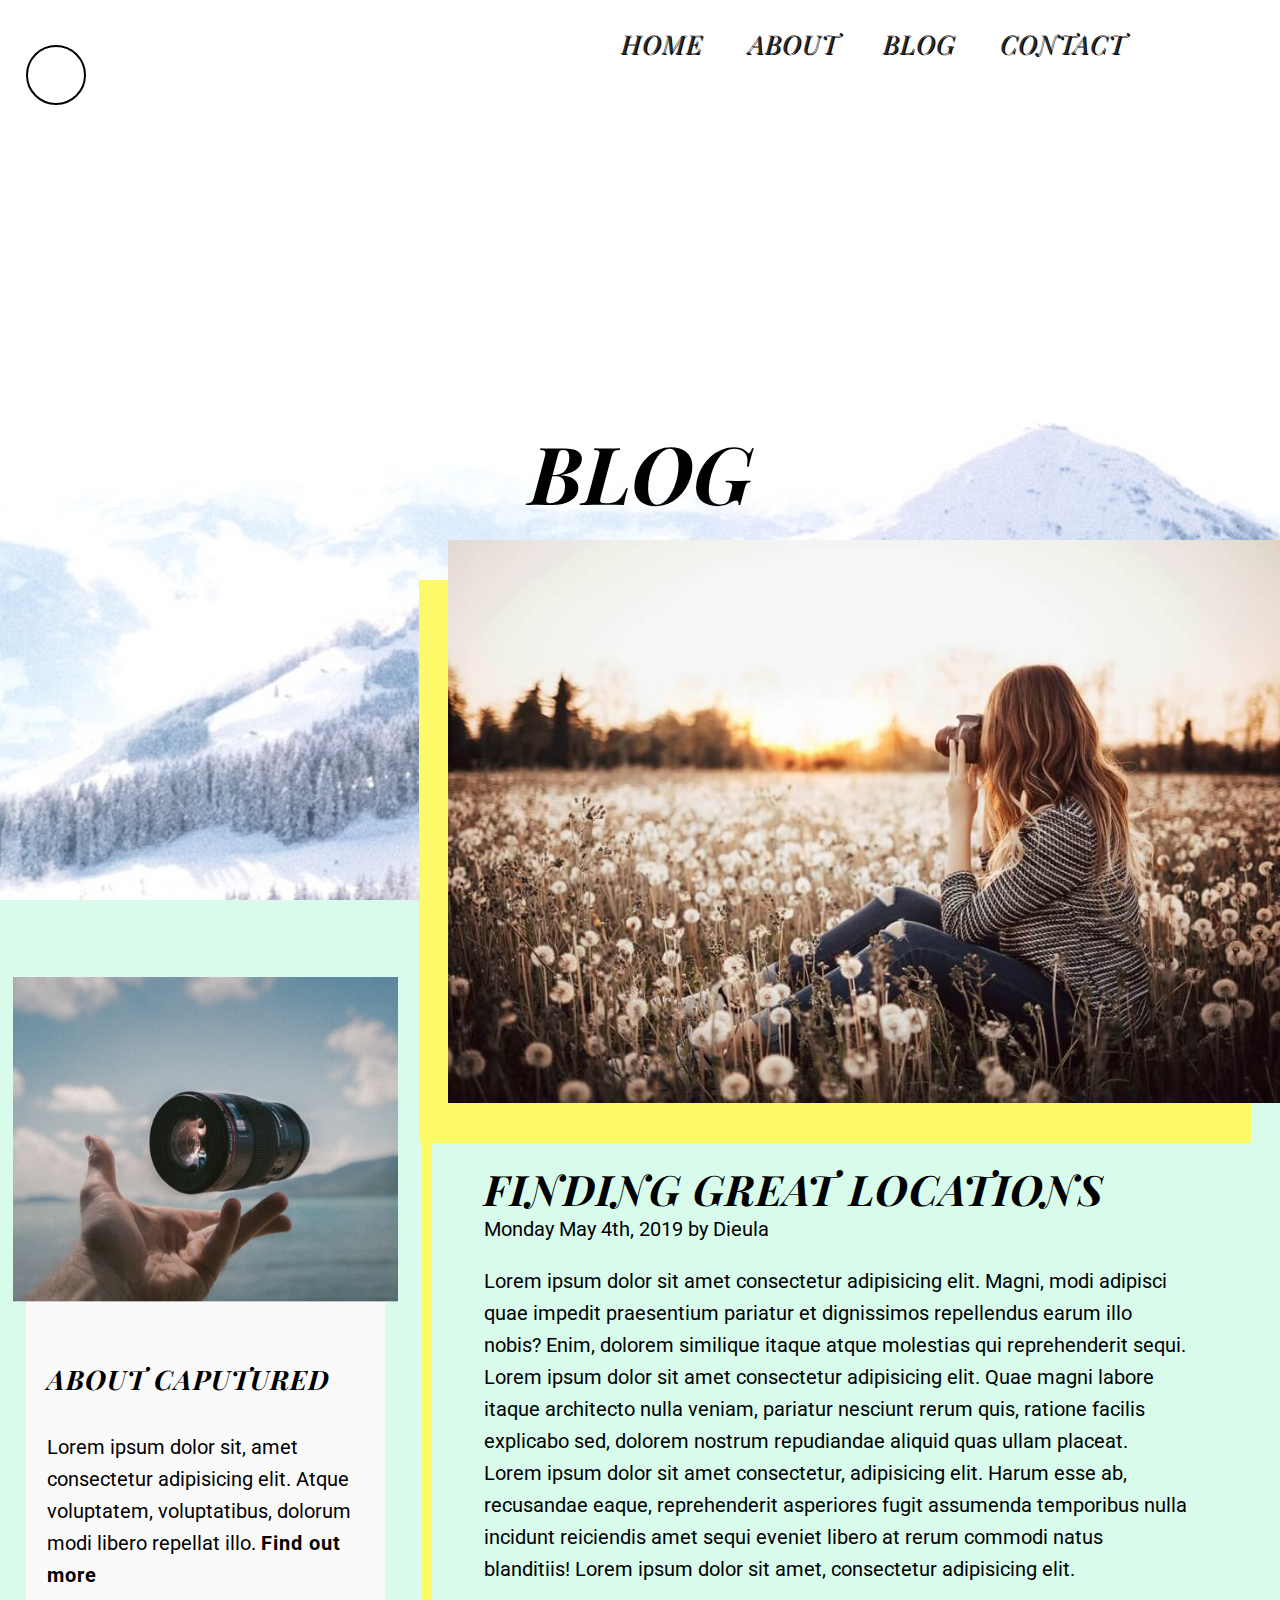
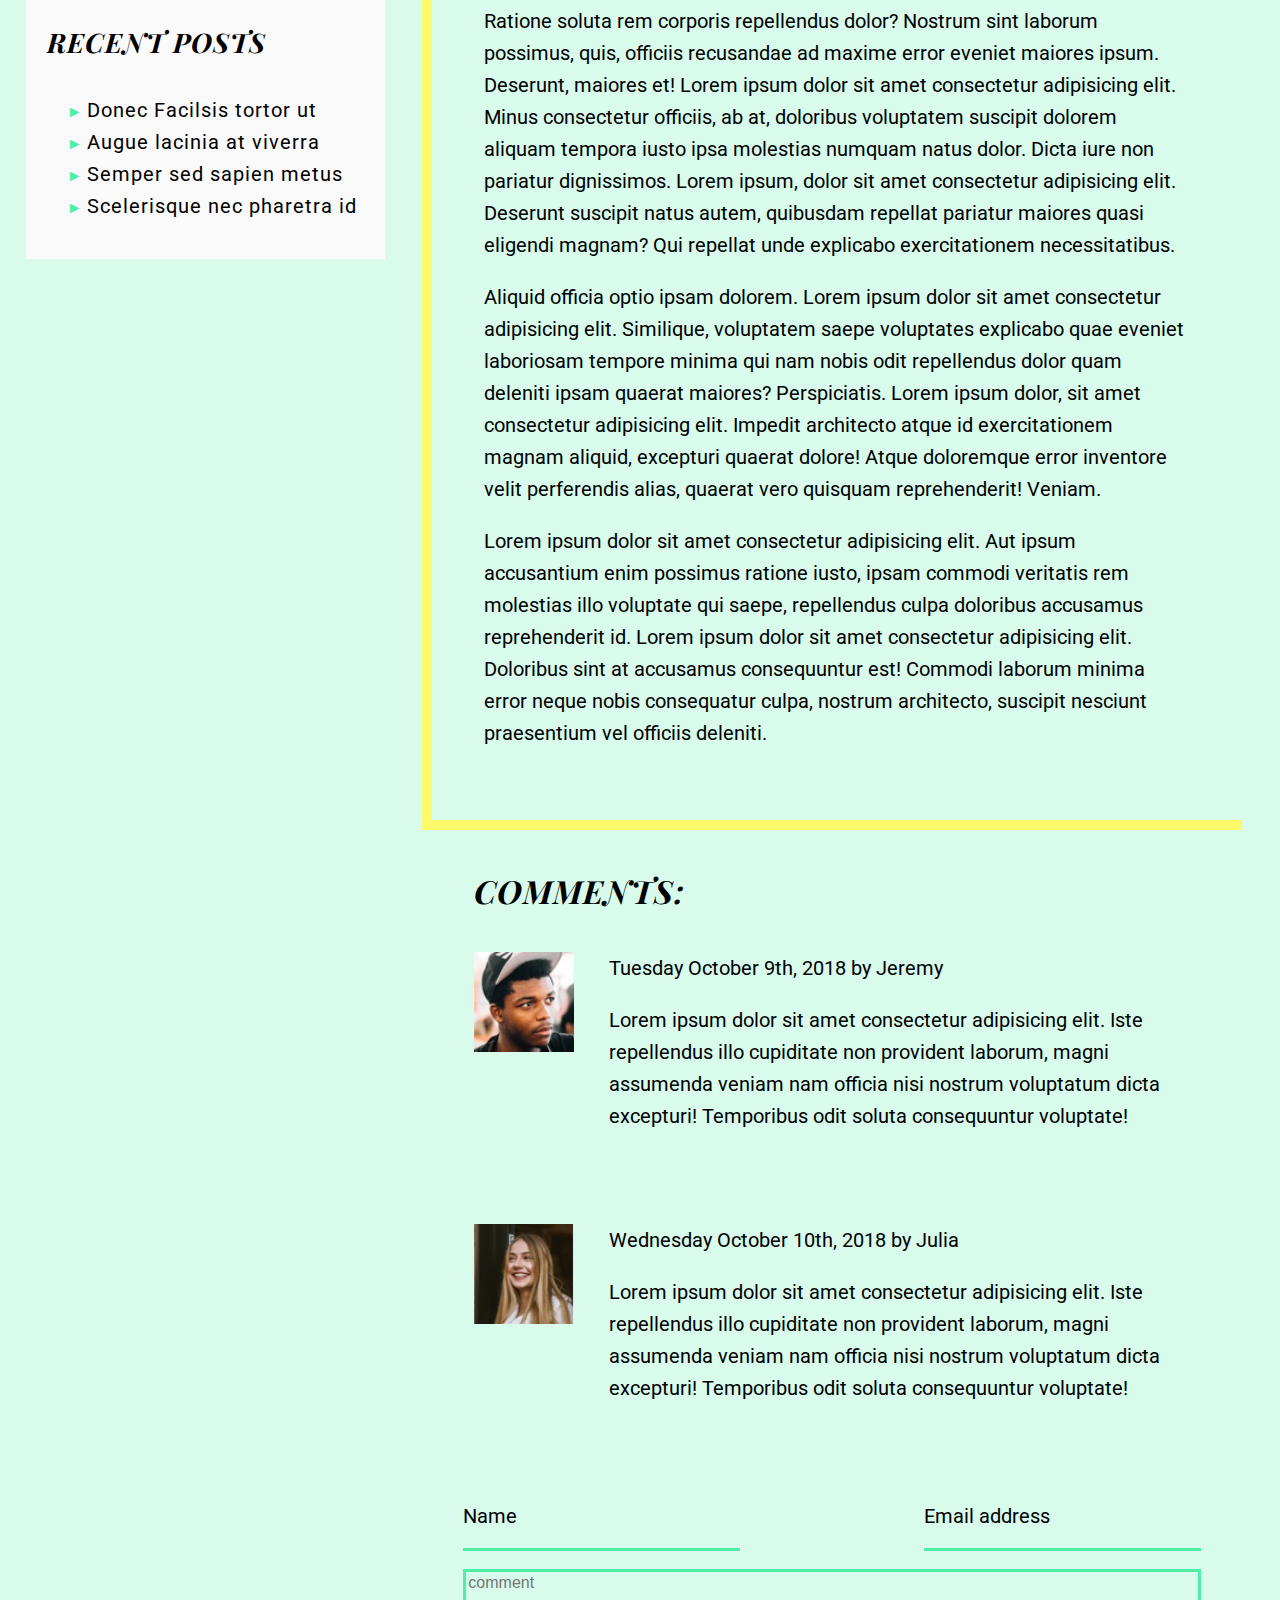
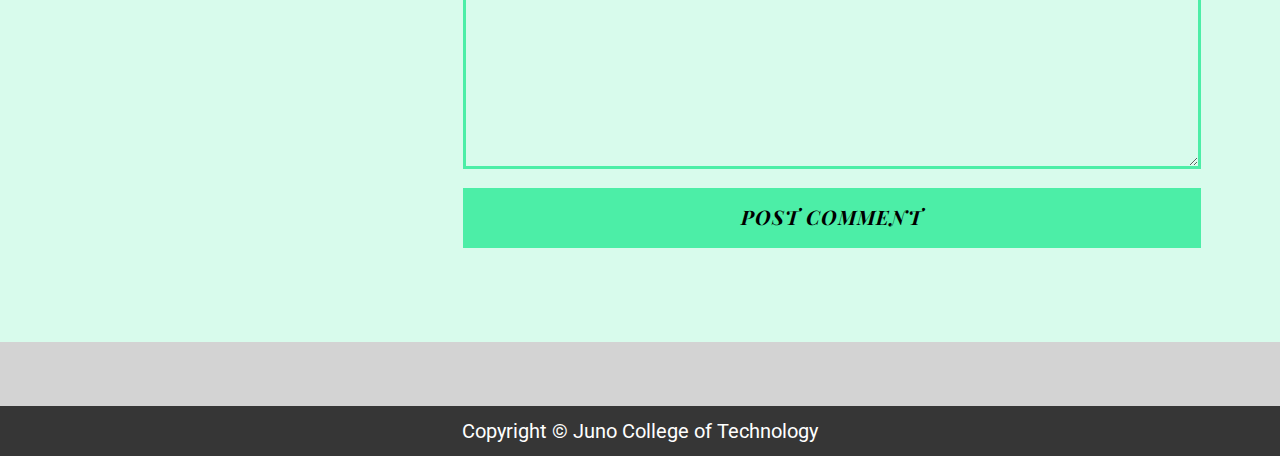
==== commit 621e0cc7: "Add files via upload" ====
--- a/blog.html
+++ b/blog.html
@@ -1,153 +1,153 @@
-<!DOCTYPE html>
-<html lang="en">
-
-<head>
-    <meta charset="UTF-8">
-    <meta name="viewport" content="width=device-width, initial-scale=1.0">
-    <meta http-equiv="X-UA-Compatible" content="ie=edge">
-    <title>Captured Blog</title>
-    <link rel="preconnect" href="https://fonts.googleapis.com">
-    <link rel="preconnect" href="https://fonts.gstatic.com" crossorigin>
-    <link href="https://fonts.googleapis.com/css2?family=Playfair+Display:ital,wght@1,700&family=Roboto&display=swap" rel="stylesheet">
-    <link rel="stylesheet" href="https://cdnjs.cloudflare.com/ajax/libs/font-awesome/4.7.0/css/font-awesome.min.css">
-    <link rel="stylesheet" href="styles/style.css">
-
-</head>
-<body>
-    <header>
-        <div class = "blogBackground">
-        <!--Start of Top of Site Section-->
-            <div class="upperWebsite">          
-                <nav id="headNav">
-                    <!--Start of Site Nav Section-->
-                    <ul class="main-menu">
-                        <li><a href="index.html">Home</a></li>
-                        <li><a href="about.html">About</a></li>
-                        <li><a href="blog.html">Blog</a></li>
-                        <li><a href="contact.html">Contact</a></li>
-                        <span><button class = "darkModeOn" id = "darkModeOn" onclick="caputuredBlog();"></button></span>
-                    </ul>
-                    
-                    <div class="dropdown">
-                        <a>MENU</a>
-                        <div class="dropdown-content">
-                            <ul class="dropdown-content">
-                                <li><a href="blog.html">Blog</a></li>
-                                <li><a href="index.html">Home</a></li>
-                                <li><a href="about.html">About</a></li>
-                                <li><a href="contact.html">Contact</a></li>
-                            </ul>
-                        </div>
-                    </div>
-                </nav>
-                <!--End of Site Nav Section-->
-            </div>
-            <!--Site Home Title--><div class = "webpageHeadingContainer1" id = "webpageHeadingContainer1"><h2>Blog</h2></div>
-            <!--Additionial Capture Blog Heading Image--><div class = "header-Image3"><img src="./assets/blog-post-image.jpg" alt="Girl sitting a field of dandiloins taking a picture at sunset"></div>   
-        </div>
-    </header>
-    <main>
-        <div class = "main-content-wrapper">
-            <section class = "blog-content">
-                <aside>
-                    <div class = "aside-wrapper" id = "asideBlog">
-                        <img src="./assets/side-blog-image.jpg" alt = "Camera lens being thrown up in a hand/bckground a large body of water is seen">
-                        <div class = "sidemenu-class" id = "sideMenu">
-                            <div class = "about-caputured">
-                                <h4>About Caputured</h4>
-                                <p>Lorem ipsum dolor sit, amet consectetur adipisicing elit. Atque voluptatem, voluptatibus, dolorum modi libero repellat illo. <a href=""><b>Find out more</b></a>
-                                </p>
-                            </div>
-                            <div class = "recent-posts">
-                                <h4>Recent Posts</h4> 
-                                <ul>
-                                    <li><a id = "recentPosts" href="">Donec Facilsis tortor ut</a></li>
-                                    <li><a id = "recentPosts2" href="">Augue lacinia at viverra</a></li>
-                                    <li><a id = "recentPosts3" href="">Semper sed sapien metus</a></li>
-                                    <li><a id = "recentPosts4" href="">Scelerisque nec pharetra id</a></li>
-                                </ul>
-                            </div>
-                        </div>
-                    </div>
-                </aside>
-              
-            </section>
-            <section class = "main-blog-content">
-                
-                <div class = "main-blog-content-container">
-                    <div class = "content-head-img"><img src="./assets/blog-post-image.jpg"></div>
-                    <div class ="main-contenttitle">
-                        <h3>Finding Great Locations</h3>
-                        <p class = "datepostedauthor">
-                            Monday May 4th, 2019 by Dieula
-                        </p>
-                    </div>
-                    <p class = "blogpara">
-                        <p>
-                            Lorem ipsum dolor sit amet consectetur adipisicing elit. Magni, modi adipisci quae impedit praesentium pariatur et dignissimos repellendus earum illo nobis? Enim, dolorem similique itaque atque molestias qui reprehenderit sequi. Lorem ipsum dolor sit amet consectetur adipisicing elit. Quae magni labore itaque architecto nulla veniam, pariatur nesciunt rerum quis, ratione facilis explicabo sed, dolorem nostrum repudiandae aliquid quas ullam placeat. Lorem ipsum dolor sit amet consectetur, adipisicing elit. Harum esse ab, recusandae eaque, reprehenderit asperiores fugit assumenda temporibus nulla incidunt reiciendis amet sequi eveniet libero at rerum commodi natus blanditiis! Lorem ipsum dolor sit amet, consectetur adipisicing elit. 
-                        </p>
-                        
-                        <p>
-                            Ratione soluta rem corporis repellendus dolor? Nostrum sint laborum possimus, quis, officiis recusandae ad maxime error eveniet maiores ipsum. Deserunt, maiores et! Lorem ipsum dolor sit amet consectetur adipisicing elit. Minus consectetur officiis, ab at, doloribus voluptatem suscipit dolorem aliquam tempora iusto ipsa molestias numquam natus dolor. Dicta iure non pariatur dignissimos. Lorem ipsum, dolor sit amet consectetur adipisicing elit. Deserunt suscipit natus autem, quibusdam repellat pariatur maiores quasi eligendi magnam? Qui repellat unde explicabo exercitationem necessitatibus. 
-                        </p>
-                        
-                        <p>
-                            Aliquid officia optio ipsam dolorem. Lorem ipsum dolor sit amet consectetur adipisicing elit. Similique, voluptatem saepe voluptates explicabo quae eveniet laboriosam tempore minima qui nam nobis odit repellendus dolor quam deleniti ipsam quaerat maiores? Perspiciatis. Lorem ipsum dolor, sit amet consectetur adipisicing elit. Impedit architecto atque id exercitationem magnam aliquid, excepturi quaerat dolore! Atque doloremque error inventore velit perferendis alias, quaerat vero quisquam reprehenderit! Veniam. 
-                        </p>
-                       
-                        <p>
-                            Lorem ipsum dolor sit amet consectetur adipisicing elit. Aut ipsum accusantium enim possimus ratione iusto, ipsam commodi veritatis rem molestias illo voluptate qui saepe, repellendus culpa doloribus accusamus reprehenderit id. Lorem ipsum dolor sit amet consectetur adipisicing elit. Doloribus sint at accusamus consequuntur est! Commodi laborum minima error neque nobis consequatur culpa, nostrum architecto, suscipit nesciunt praesentium vel officiis deleniti.
-                        </p> 
-                    </p>
-                </div>
-                <div class = "comments">
-                    <div class = "main-comments-content-container">
-                        <h4>comments:</h4>
-                        <div class = "comment1">
-                            <img src="./assets/comment-1.jpg" alt="Close up shot of a man's face">
-                            <div class = "UserComments">
-                                <p class = "date">Tuesday October 9th, 2018 by Jeremy</p>
-                                <p class = "Usercomment">Lorem ipsum dolor sit amet consectetur adipisicing elit. Iste repellendus illo cupiditate non provident laborum, magni assumenda veniam nam officia nisi nostrum voluptatum dicta excepturi! Temporibus odit soluta consequuntur voluptate!</p>
-                            </div>
-                        </div>
-                        <div class = "comment1">
-                            <img src="./assets/comment-2.jpg" alt="Close up shot of a woman's face">
-                            <div class = "UserComments">
-                                <p class = "date">Wednesday October 10th, 2018 by Julia</p>
-                                <p class = "Usercomment">Lorem ipsum dolor sit amet consectetur adipisicing elit. Iste repellendus illo cupiditate non provident laborum, magni assumenda veniam nam officia nisi nostrum voluptatum dicta excepturi! Temporibus odit soluta consequuntur voluptate!</p>
-                            </div>  
-                        </div>
-                    </div>
-                </div>
-                <form id = "blogPostForm">
-                    <div class = "topform">
-                        <div class = "formname">
-                            <label for="name">Name</label>
-                            <input type="text" id="name" name="name" placeholder="">
-                        </div>
-                        <div class = "formemail">
-                            <label for="email">Email address</label>
-                            <input type="text" id="email" name="email" placeholder="">
-                        </div>
-                    </div>
-                    <div class = "formcomment">
-                        <label for="comment"></label>
-                        <textarea id="comment" name="subject" placeholder="comment" style="height:200px"></textarea>
-                    </div>
-                    <div class = "postcomment">
-                        <input type="submit" id = "submit" value="Post Comment">
-                    </div>   
-                </form>
-            </section>   
-        </div>
-    </main>
-    <footer>
-        <div class = "credits">
-            <p class = "creditsp">Copyright &copy; Juno College of Technology</p>
-        </div>
-    </footer>
-<script src="https://ajax.googleapis.com/ajax/libs/jquery/3.6.0/jquery.min.js"></script>
-<script src="appScript.js"></script>
-</body>
-
+<!DOCTYPE html>
+<html lang="en">
+
+<head>
+    <meta charset="UTF-8">
+    <meta name="viewport" content="width=device-width, initial-scale=1.0">
+    <meta http-equiv="X-UA-Compatible" content="ie=edge">
+    <title>Captured Blog</title>
+    <link rel="preconnect" href="https://fonts.googleapis.com">
+    <link rel="preconnect" href="https://fonts.gstatic.com" crossorigin>
+    <link href="https://fonts.googleapis.com/css2?family=Playfair+Display:ital,wght@1,700&family=Roboto&display=swap" rel="stylesheet">
+    <link rel="stylesheet" href="https://cdnjs.cloudflare.com/ajax/libs/font-awesome/4.7.0/css/font-awesome.min.css">
+    <link rel="stylesheet" href="styles/style.css">
+
+</head>
+<body>
+    <header>
+        <div class = "blogBackground">
+        <!--Start of Top of Site Section-->
+            <div class="upperWebsite">          
+                <nav id="headNav">
+                    <!--Start of Site Nav Section-->
+                    <ul class="main-menu">
+                        <li><a href="index.html">Home</a></li>
+                        <li><a href="about.html">About</a></li>
+                        <li><a href="blog.html">Blog</a></li>
+                        <li><a href="contact.html">Contact</a></li>
+                        <span><button class = "darkModeOn" id = "darkModeOn" onclick="caputuredBlog();"></button></span>
+                    </ul>
+                    
+                    <div class="dropdown">
+                        <a>MENU</a>
+                        <div class="dropdown-content">
+                            <ul class="dropdown-content">
+                                <li><a href="blog.html">Blog</a></li>
+                                <li><a href="home.html">Home</a></li>
+                                <li><a href="about.html">About</a></li>
+                                <li><a href="contact.html">Contact</a></li>
+                            </ul>
+                        </div>
+                    </div>
+                </nav>
+                <!--End of Site Nav Section-->
+            </div>
+            <!--Site Home Title--><div class = "webpageHeadingContainer1" id = "webpageHeadingContainer1"><h2>Blog</h2></div>
+            <!--Additionial Capture Blog Heading Image--><div class = "header-Image3"><img src="./assets/blog-post-image.jpg" alt="Girl sitting a field of dandiloins taking a picture at sunset"></div>   
+        </div>
+    </header>
+    <main>
+        <div class = "main-content-wrapper">
+            <section class = "blog-content">
+                <aside>
+                    <div class = "aside-wrapper" id = "asideBlog">
+                        <img src="./assets/side-blog-image.jpg" alt = "Camera lens being thrown up in a hand/bckground a large body of water is seen">
+                        <div class = "sidemenu-class" id = "sideMenu">
+                            <div class = "about-caputured">
+                                <h4>About Caputured</h4>
+                                <p>Lorem ipsum dolor sit, amet consectetur adipisicing elit. Atque voluptatem, voluptatibus, dolorum modi libero repellat illo. <a href=""><b>Find out more</b></a>
+                                </p>
+                            </div>
+                            <div class = "recent-posts">
+                                <h4>Recent Posts</h4> 
+                                <ul>
+                                    <li><a id = "recentPosts" href="">Donec Facilsis tortor ut</a></li>
+                                    <li><a id = "recentPosts2" href="">Augue lacinia at viverra</a></li>
+                                    <li><a id = "recentPosts3" href="">Semper sed sapien metus</a></li>
+                                    <li><a id = "recentPosts4" href="">Scelerisque nec pharetra id</a></li>
+                                </ul>
+                            </div>
+                        </div>
+                    </div>
+                </aside>
+              
+            </section>
+            <section class = "main-blog-content">
+                
+                <div class = "main-blog-content-container">
+                    <div class = "content-head-img"><img src="./assets/blog-post-image.jpg"></div>
+                    <div class ="main-contenttitle">
+                        <h3>Finding Great Locations</h3>
+                        <p class = "datepostedauthor">
+                            Monday May 4th, 2019 by Dieula
+                        </p>
+                    </div>
+                    <p class = "blogpara">
+                        <p>
+                            Lorem ipsum dolor sit amet consectetur adipisicing elit. Magni, modi adipisci quae impedit praesentium pariatur et dignissimos repellendus earum illo nobis? Enim, dolorem similique itaque atque molestias qui reprehenderit sequi. Lorem ipsum dolor sit amet consectetur adipisicing elit. Quae magni labore itaque architecto nulla veniam, pariatur nesciunt rerum quis, ratione facilis explicabo sed, dolorem nostrum repudiandae aliquid quas ullam placeat. Lorem ipsum dolor sit amet consectetur, adipisicing elit. Harum esse ab, recusandae eaque, reprehenderit asperiores fugit assumenda temporibus nulla incidunt reiciendis amet sequi eveniet libero at rerum commodi natus blanditiis! Lorem ipsum dolor sit amet, consectetur adipisicing elit. 
+                        </p>
+                        
+                        <p>
+                            Ratione soluta rem corporis repellendus dolor? Nostrum sint laborum possimus, quis, officiis recusandae ad maxime error eveniet maiores ipsum. Deserunt, maiores et! Lorem ipsum dolor sit amet consectetur adipisicing elit. Minus consectetur officiis, ab at, doloribus voluptatem suscipit dolorem aliquam tempora iusto ipsa molestias numquam natus dolor. Dicta iure non pariatur dignissimos. Lorem ipsum, dolor sit amet consectetur adipisicing elit. Deserunt suscipit natus autem, quibusdam repellat pariatur maiores quasi eligendi magnam? Qui repellat unde explicabo exercitationem necessitatibus. 
+                        </p>
+                        
+                        <p>
+                            Aliquid officia optio ipsam dolorem. Lorem ipsum dolor sit amet consectetur adipisicing elit. Similique, voluptatem saepe voluptates explicabo quae eveniet laboriosam tempore minima qui nam nobis odit repellendus dolor quam deleniti ipsam quaerat maiores? Perspiciatis. Lorem ipsum dolor, sit amet consectetur adipisicing elit. Impedit architecto atque id exercitationem magnam aliquid, excepturi quaerat dolore! Atque doloremque error inventore velit perferendis alias, quaerat vero quisquam reprehenderit! Veniam. 
+                        </p>
+                       
+                        <p>
+                            Lorem ipsum dolor sit amet consectetur adipisicing elit. Aut ipsum accusantium enim possimus ratione iusto, ipsam commodi veritatis rem molestias illo voluptate qui saepe, repellendus culpa doloribus accusamus reprehenderit id. Lorem ipsum dolor sit amet consectetur adipisicing elit. Doloribus sint at accusamus consequuntur est! Commodi laborum minima error neque nobis consequatur culpa, nostrum architecto, suscipit nesciunt praesentium vel officiis deleniti.
+                        </p> 
+                    </p>
+                </div>
+                <div class = "comments">
+                    <div class = "main-comments-content-container">
+                        <h4>comments:</h4>
+                        <div class = "comment1">
+                            <img src="./assets/comment-1.jpg" alt="Close up shot of a man's face">
+                            <div class = "UserComments">
+                                <p class = "date">Tuesday October 9th, 2018 by Jeremy</p>
+                                <p class = "Usercomment">Lorem ipsum dolor sit amet consectetur adipisicing elit. Iste repellendus illo cupiditate non provident laborum, magni assumenda veniam nam officia nisi nostrum voluptatum dicta excepturi! Temporibus odit soluta consequuntur voluptate!</p>
+                            </div>
+                        </div>
+                        <div class = "comment1">
+                            <img src="./assets/comment-2.jpg" alt="Close up shot of a woman's face">
+                            <div class = "UserComments">
+                                <p class = "date">Wednesday October 10th, 2018 by Julia</p>
+                                <p class = "Usercomment">Lorem ipsum dolor sit amet consectetur adipisicing elit. Iste repellendus illo cupiditate non provident laborum, magni assumenda veniam nam officia nisi nostrum voluptatum dicta excepturi! Temporibus odit soluta consequuntur voluptate!</p>
+                            </div>  
+                        </div>
+                    </div>
+                </div>
+                <form id = "blogPostForm">
+                    <div class = "topform">
+                        <div class = "formname">
+                            <label for="name">Name</label>
+                            <input type="text" id="name" name="name" placeholder="">
+                        </div>
+                        <div class = "formemail">
+                            <label for="email">Email address</label>
+                            <input type="text" id="email" name="email" placeholder="">
+                        </div>
+                    </div>
+                    <div class = "formcomment">
+                        <label for="comment"></label>
+                        <textarea id="comment" name="subject" placeholder="comment" style="height:200px"></textarea>
+                    </div>
+                    <div class = "postcomment">
+                        <input type="submit" id = "submit" value="Post Comment">
+                    </div>   
+                </form>
+            </section>   
+        </div>
+    </main>
+    <footer>
+        <div class = "credits">
+            <p class = "creditsp">Copyright &copy; Juno College of Technology</p>
+        </div>
+    </footer>
+<script src="https://ajax.googleapis.com/ajax/libs/jquery/3.6.0/jquery.min.js"></script>
+<script src="appScript.js"></script>
+</body>
+
 </html>--- a/styles/style.css
+++ b/styles/style.css
@@ -273,11 +273,31 @@
 
 /*Setup CSS - Normalize Ends*/
 /*Style Guide Content Measurements Begin */
+html {
+  --color-primary: #d8fbec;
+  --color-secondary: white;
+  --color-black: black;
+  --color-white: #fafafa;
+  --color-font: black;
+  --color-icons: rgb(76, 238, 167);
+  --color-h1: black;
+}
+
+html[data-theme=dark] {
+  --color-primary: #2c2c2c;
+  --color-secondary: rgb(90, 90, 90);
+  --color-black: black;
+  --color-white: #fafafa;
+  --color-font: white;
+  --color-icons: white;
+  --color-h1: black;
+}
+
 html,
 body {
   max-width: 100%;
   overflow-x: hidden;
-  color: black;
+  color: var(--color-font);
   background-color: #d8fbec;
   display: -webkit-box;
   display: -ms-flexbox;
@@ -299,6 +319,7 @@
   font-style: italic;
   text-transform: uppercase;
   z-index: 999;
+  color: var(--color-h1);
 }
 
 h2 {
@@ -333,11 +354,6 @@
   font-family: Roboto, Arial, Helvetica, sans-serif;
   font-size: 20px;
   line-height: 32px;
-}
-
-h4:hover,
-h3:hover {
-  color: whitesmoke;
 }
 
 button {
@@ -431,8 +447,7 @@
 
 footer {
   width: 100%;
-  position: absolute;
-  bottom: 0;
+  background-color: lightgrey;
 }
 
 .main {
@@ -685,6 +700,7 @@
   -webkit-box-pack: center;
       -ms-flex-pack: center;
           justify-content: center;
+  background-color: var(--color-primary);
 }
 
 .centeringWrapper {
@@ -722,7 +738,7 @@
           flex-direction: row;
   -ms-flex-wrap: wrap;
       flex-wrap: wrap;
-  background-color: #fafafa;
+  background-color: var(--color-secondary);
 }
 
 .wordContent,
@@ -793,12 +809,13 @@
   width: 100%;
   height: 60%;
   padding-bottom: 5%;
+  background-color: var(--color-primary);
 }
 
 .CapturedContactResourcesContainer {
   margin-left: 10%;
   margin-right: 10%;
-  margin-top: 10%;
+  padding-top: 10%;
 }
 
 .CapturedContactResourcesContainer ul {
@@ -859,12 +876,13 @@
       align-content: center;
   text-align: center;
   position: relative;
-  background-color: #4ceea7;
+  background-color: var(--color-icons);
 }
 .icons i {
   position: absolute;
   top: 15px;
   font-size: 36px;
+  color: var(--color-black);
 }
 
 .cameraToolsImage {
@@ -899,6 +917,7 @@
   -webkit-box-align: center;
       -ms-flex-align: center;
           align-items: center;
+  background-color: var(--color-primary);
 }
 
 .monthlyProfileTextContainer {
@@ -927,7 +946,7 @@
   width: 4740px;
   height: 80%;
   padding: 10% 0;
-  background-color: #fafafa;
+  background-color: var(--color-secondary);
   position: relative;
 }
 
@@ -937,6 +956,7 @@
   display: -webkit-box;
   display: -ms-flexbox;
   display: flex;
+  background-color: var(--color-secondary);
   -ms-flex-pack: distribute;
       justify-content: space-around;
   -webkit-box-orient: horizontal;
@@ -1027,11 +1047,31 @@
 }
 
 /*Style Guide Content Measurements Begin */
+html {
+  --color-primary: #d8fbec;
+  --color-secondary: white;
+  --color-black: black;
+  --color-white: #fafafa;
+  --color-font: black;
+  --color-icons: rgb(76, 238, 167);
+  --color-h1: black;
+}
+
+html[data-theme=dark] {
+  --color-primary: #2c2c2c;
+  --color-secondary: rgb(90, 90, 90);
+  --color-black: black;
+  --color-white: #fafafa;
+  --color-font: white;
+  --color-icons: white;
+  --color-h1: black;
+}
+
 html,
 body {
   max-width: 100%;
   overflow-x: hidden;
-  color: black;
+  color: var(--color-font);
   background-color: #d8fbec;
   display: -webkit-box;
   display: -ms-flexbox;
@@ -1053,6 +1093,7 @@
   font-style: italic;
   text-transform: uppercase;
   z-index: 999;
+  color: var(--color-h1);
 }
 
 h2 {
@@ -1087,11 +1128,6 @@
   font-family: Roboto, Arial, Helvetica, sans-serif;
   font-size: 20px;
   line-height: 32px;
-}
-
-h4:hover,
-h3:hover {
-  color: whitesmoke;
 }
 
 button {
@@ -1185,8 +1221,7 @@
 
 footer {
   width: 100%;
-  position: absolute;
-  bottom: 0;
+  background-color: lightgrey;
 }
 
 .main {
